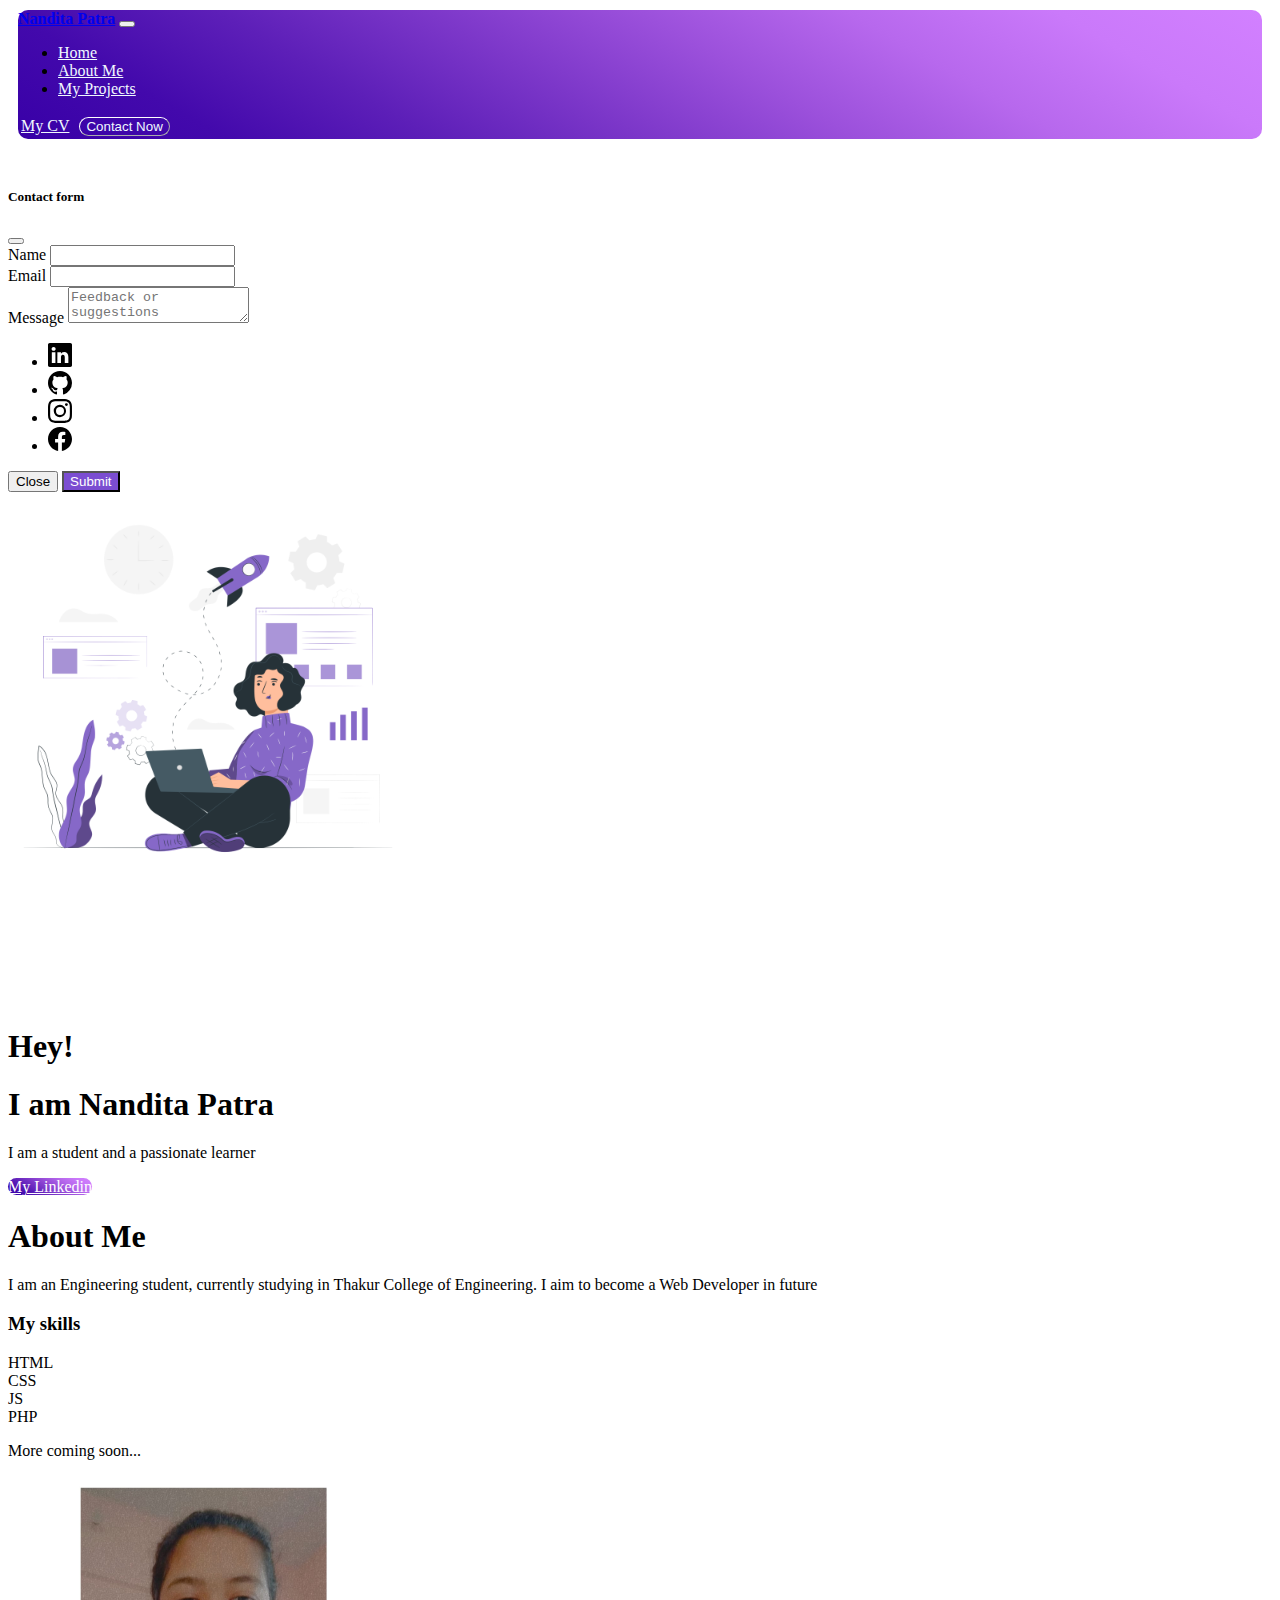
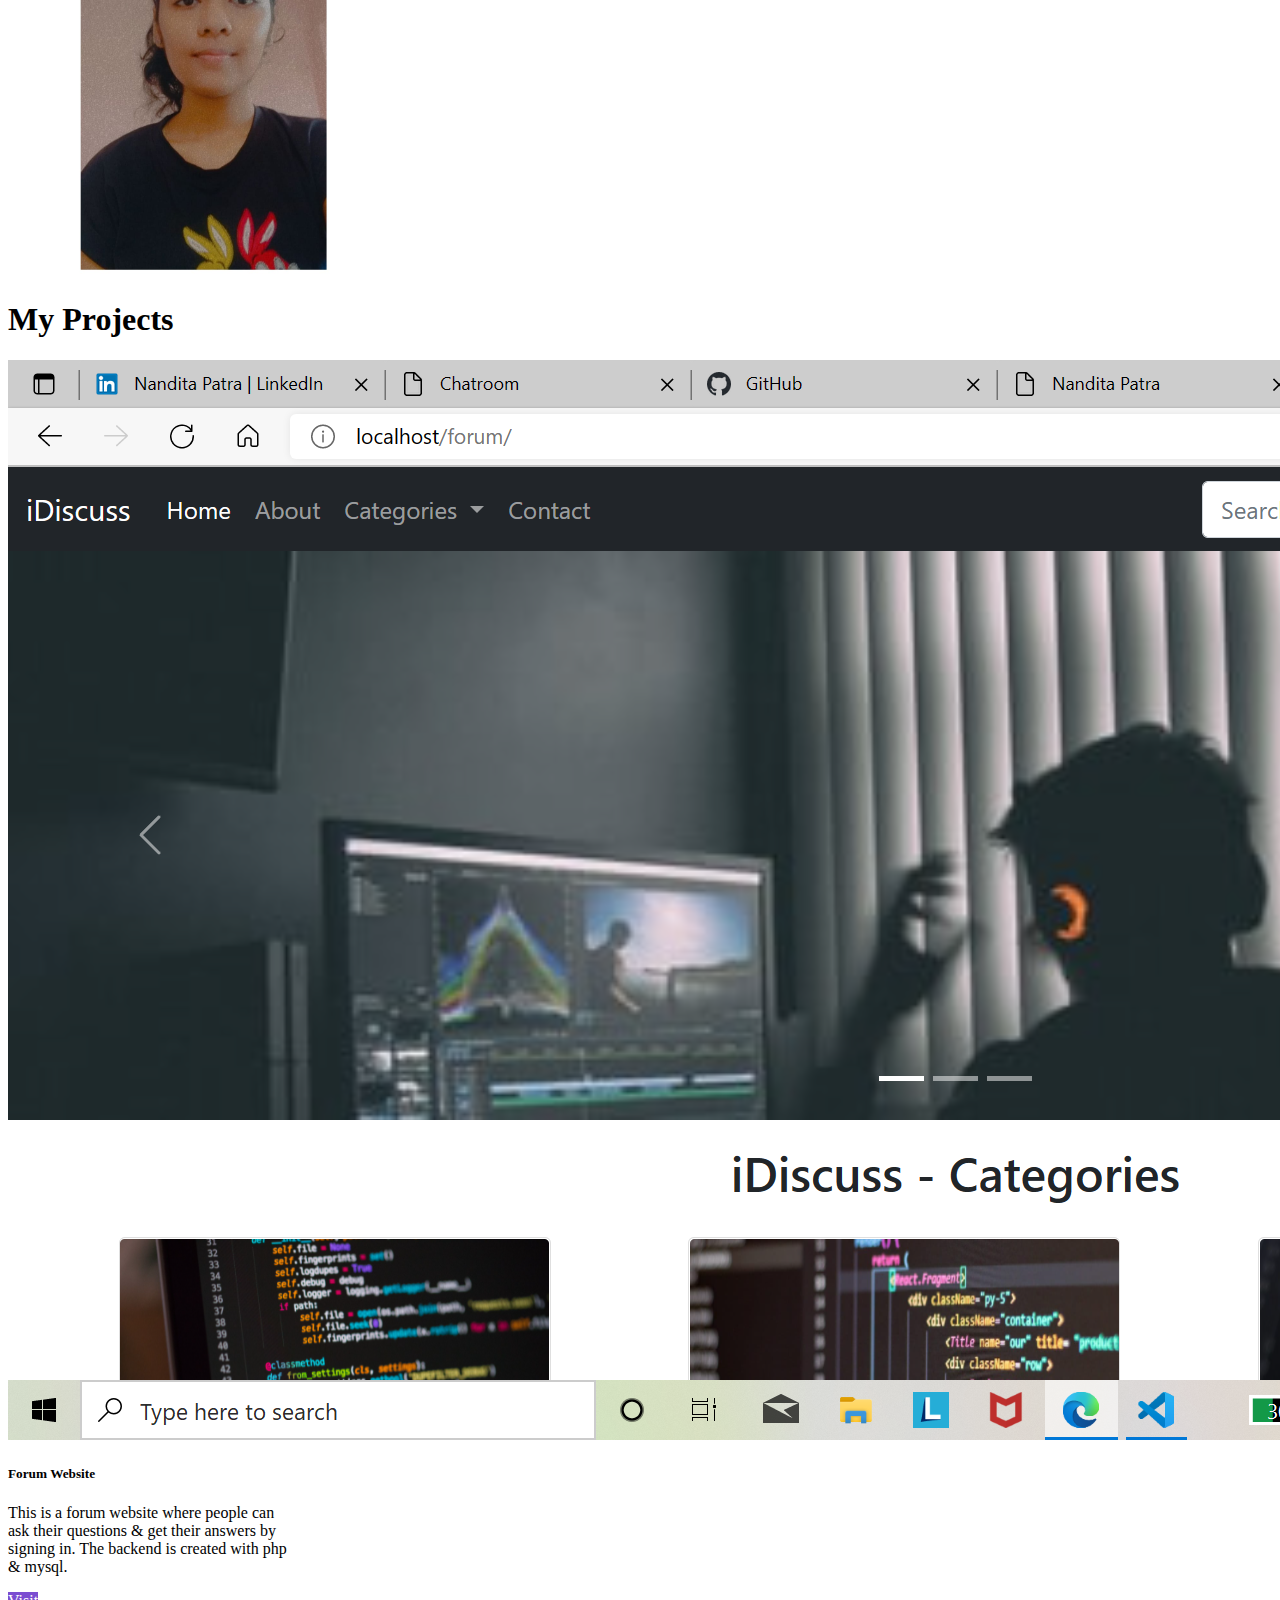
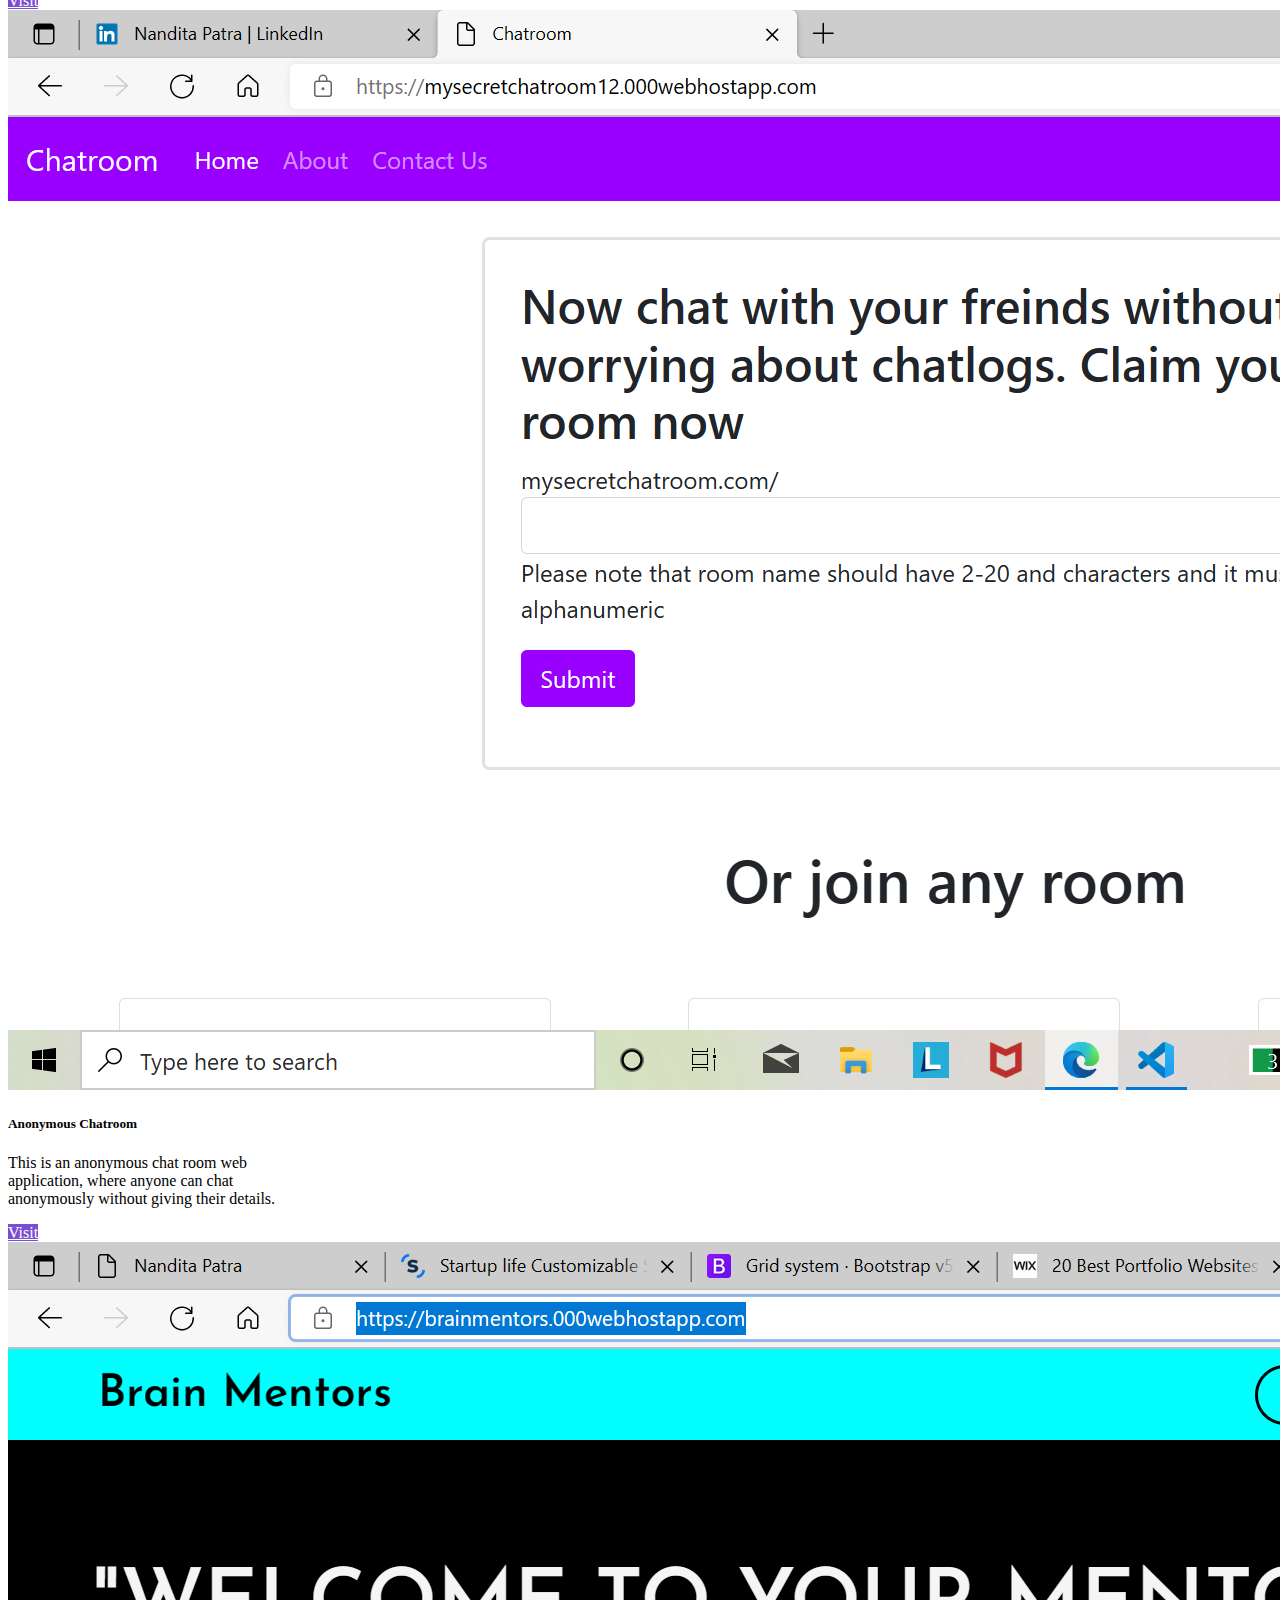
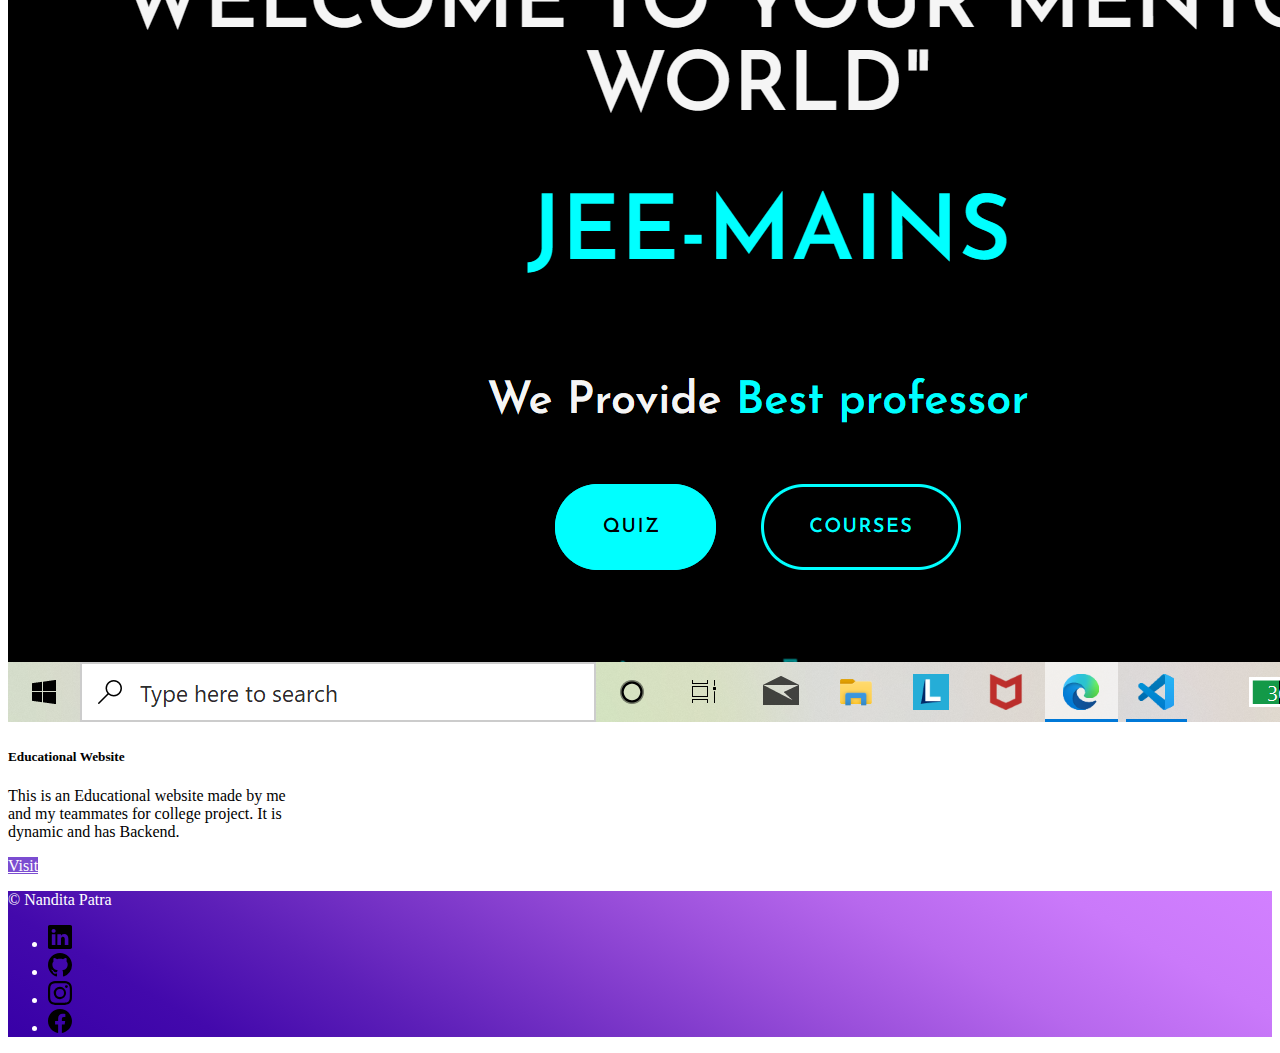
==== index.html @ 7f78d611 "Update index.html" ====
<!doctype html>
<html lang="en">

<head>
    <!-- Required meta tags -->
    <meta charset="utf-8">
    <meta name="viewport" content="width=device-width, initial-scale=1">

    <!-- Bootstrap CSS -->
    <link href="https://cdn.jsdelivr.net/npm/bootstrap@5.1.3/dist/css/bootstrap.min.css" rel="stylesheet"
        integrity="sha384-1BmE4kWBq78iYhFldvKuhfTAU6auU8tT94WrHftjDbrCEXSU1oBoqyl2QvZ6jIW3" crossorigin="anonymous">
    <link rel="stylesheet" href="style.css">
    <svg xmlns="http://www.w3.org/2000/svg" style="display: none;">
        <symbol id="bootstrap" viewBox="0 0 118 94">
          <title>Bootstrap</title>
          <path fill-rule="evenodd" clip-rule="evenodd" d="M24.509 0c-6.733 0-11.715 5.893-11.492 12.284.214 6.14-.064 14.092-2.066 20.577C8.943 39.365 5.547 43.485 0 44.014v5.972c5.547.529 8.943 4.649 10.951 11.153 2.002 6.485 2.28 14.437 2.066 20.577C12.794 88.106 17.776 94 24.51 94H93.5c6.733 0 11.714-5.893 11.491-12.284-.214-6.14.064-14.092 2.066-20.577 2.009-6.504 5.396-10.624 10.943-11.153v-5.972c-5.547-.529-8.934-4.649-10.943-11.153-2.002-6.484-2.28-14.437-2.066-20.577C105.214 5.894 100.233 0 93.5 0H24.508zM80 57.863C80 66.663 73.436 72 62.543 72H44a2 2 0 01-2-2V24a2 2 0 012-2h18.437c9.083 0 15.044 4.92 15.044 12.474 0 5.302-4.01 10.049-9.119 10.88v.277C75.317 46.394 80 51.21 80 57.863zM60.521 28.34H49.948v14.934h8.905c6.884 0 10.68-2.772 10.68-7.727 0-4.643-3.264-7.207-9.012-7.207zM49.948 49.2v16.458H60.91c7.167 0 10.964-2.876 10.964-8.281 0-5.406-3.903-8.178-11.425-8.178H49.948z"></path>
        </symbol>
        <symbol id="facebook" viewBox="0 0 16 16">
          <path d="M16 8.049c0-4.446-3.582-8.05-8-8.05C3.58 0-.002 3.603-.002 8.05c0 4.017 2.926 7.347 6.75 7.951v-5.625h-2.03V8.05H6.75V6.275c0-2.017 1.195-3.131 3.022-3.131.876 0 1.791.157 1.791.157v1.98h-1.009c-.993 0-1.303.621-1.303 1.258v1.51h2.218l-.354 2.326H9.25V16c3.824-.604 6.75-3.934 6.75-7.951z"/>
        </symbol>
        <symbol id="instagram" viewBox="0 0 16 16">
            <path d="M8 0C5.829 0 5.556.01 4.703.048 3.85.088 3.269.222 2.76.42a3.917 3.917 0 0 0-1.417.923A3.927 3.927 0 0 0 .42 2.76C.222 3.268.087 3.85.048 4.7.01 5.555 0 5.827 0 8.001c0 2.172.01 2.444.048 3.297.04.852.174 1.433.372 1.942.205.526.478.972.923 1.417.444.445.89.719 1.416.923.51.198 1.09.333 1.942.372C5.555 15.99 5.827 16 8 16s2.444-.01 3.298-.048c.851-.04 1.434-.174 1.943-.372a3.916 3.916 0 0 0 1.416-.923c.445-.445.718-.891.923-1.417.197-.509.332-1.09.372-1.942C15.99 10.445 16 10.173 16 8s-.01-2.445-.048-3.299c-.04-.851-.175-1.433-.372-1.941a3.926 3.926 0 0 0-.923-1.417A3.911 3.911 0 0 0 13.24.42c-.51-.198-1.092-.333-1.943-.372C10.443.01 10.172 0 7.998 0h.003zm-.717 1.442h.718c2.136 0 2.389.007 3.232.046.78.035 1.204.166 1.486.275.373.145.64.319.92.599.28.28.453.546.598.92.11.281.24.705.275 1.485.039.843.047 1.096.047 3.231s-.008 2.389-.047 3.232c-.035.78-.166 1.203-.275 1.485a2.47 2.47 0 0 1-.599.919c-.28.28-.546.453-.92.598-.28.11-.704.24-1.485.276-.843.038-1.096.047-3.232.047s-2.39-.009-3.233-.047c-.78-.036-1.203-.166-1.485-.276a2.478 2.478 0 0 1-.92-.598 2.48 2.48 0 0 1-.6-.92c-.109-.281-.24-.705-.275-1.485-.038-.843-.046-1.096-.046-3.233 0-2.136.008-2.388.046-3.231.036-.78.166-1.204.276-1.486.145-.373.319-.64.599-.92.28-.28.546-.453.92-.598.282-.11.705-.24 1.485-.276.738-.034 1.024-.044 2.515-.045v.002zm4.988 1.328a.96.96 0 1 0 0 1.92.96.96 0 0 0 0-1.92zm-4.27 1.122a4.109 4.109 0 1 0 0 8.217 4.109 4.109 0 0 0 0-8.217zm0 1.441a2.667 2.667 0 1 1 0 5.334 2.667 2.667 0 0 1 0-5.334z"/>
        </symbol>
        <symbol id="linkedin" viewBox="0 0 16 16">
                <path d="M0 1.146C0 .513.526 0 1.175 0h13.65C15.474 0 16 .513 16 1.146v13.708c0 .633-.526 1.146-1.175 1.146H1.175C.526 16 0 15.487 0 14.854V1.146zm4.943 12.248V6.169H2.542v7.225h2.401zm-1.2-8.212c.837 0 1.358-.554 1.358-1.248-.015-.709-.52-1.248-1.342-1.248-.822 0-1.359.54-1.359 1.248 0 .694.521 1.248 1.327 1.248h.016zm4.908 8.212V9.359c0-.216.016-.432.08-.586.173-.431.568-.878 1.232-.878.869 0 1.216.662 1.216 1.634v3.865h2.401V9.25c0-2.22-1.184-3.252-2.764-3.252-1.274 0-1.845.7-2.165 1.193v.025h-.016a5.54 5.54 0 0 1 .016-.025V6.169h-2.4c.03.678 0 7.225 0 7.225h2.4z"/>
            </symbol>
            <symbol id="github" viewBox="0 0 16 16">
                   <path d="M8 0C3.58 0 0 3.58 0 8c0 3.54 2.29 6.53 5.47 7.59.4.07.55-.17.55-.38 0-.19-.01-.82-.01-1.49-2.01.37-2.53-.49-2.69-.94-.09-.23-.48-.94-.82-1.13-.28-.15-.68-.52-.01-.53.63-.01 1.08.58 1.23.82.72 1.21 1.87.87 2.33.66.07-.52.28-.87.51-1.07-1.78-.2-3.64-.89-3.64-3.95 0-.87.31-1.59.82-2.15-.08-.2-.36-1.02.08-2.12 0 0 .67-.21 2.2.82.64-.18 1.32-.27 2-.27.68 0 1.36.09 2 .27 1.53-1.04 2.2-.82 2.2-.82.44 1.1.16 1.92.08 2.12.51.56.82 1.27.82 2.15 0 3.07-1.87 3.75-3.65 3.95.29.25.54.73.54 1.48 0 1.07-.01 1.93-.01 2.2 0 .21.15.46.55.38A8.012 8.012 0 0 0 16 8c0-4.42-3.58-8-8-8z"/>
                </symbol>   
     
            </svg>
      
    <title>Nandita Patra</title>

</head>

<body>
    <!-- <h1>Hello, world!</h1> -->
    <nav class="navbar navbar-expand-lg navbar-dark ">
        <div class="container-fluid">
            <a class="navbar-brand" href="index.html"><strong>Nandita Patra</strong></a>
            <button class="navbar-toggler" type="button" data-bs-toggle="collapse"
                data-bs-target="#navbarSupportedContent" aria-controls="navbarSupportedContent" aria-expanded="false"
                aria-label="Toggle navigation">
                <span class="navbar-toggler-icon"></span>
            </button>
            <div class="collapse navbar-collapse" id="navbarSupportedContent">
                <ul class="navbar-nav me-auto mb-2 mb-lg-0">
                    <li class="nav-item">
                        <a class="nav-link active " aria-current="page" href="index.html">Home</a>
                    </li>
                    <li class="nav-item">
                        <a class="nav-link" href="#about">About Me</a>
                    </li>
                    <li class="nav-item">
                        <a class="nav-link" href="#projects">My Projects</a>
                    </li>
                </ul>
                <div class="d-flex">
                    <a class="btn btn1" href="https://www.linkedin.com/in/nandita-patra-ba6281208/" target="blank">My CV</a>
                    <button class="btn btn1" data-bs-toggle="modal" data-bs-target="#loginModal">Contact Now</button>
                </div>
            </div>
        </div>
    </nav>


    <!--Login Modal -->
    <div class="modal fade" id="loginModal" tabindex="-1" aria-labelledby="loginModalLabel" aria-hidden="true">
        <div class="modal-dialog">
            <div class="modal-content">
                <div class="modal-header">
                    <h5 class="modal-title" id="loginModalLabel">Contact form</h5>
                    <button type="button" class="btn-close" data-bs-dismiss="modal" aria-label="Close"></button>
                </div>
                <div class="modal-body">
                    <form method="post" action="" data-netlify="true">
                        <div class="mb-3">
                            <label for="name" class="form-label">Name</label>
                            <input type="text" class="form-control" id="name" name="name"
                                aria-describedby="emailHelp" required>
                        </div>
                        <div class="mb-3">
                            <label for="email" class="form-label">Email</label>
                            <input type="text" class="form-control" id="email" name="email" required>
                        </div>
                        <div class="">
                            <label for="">Message</label>
                            <textarea class="form-control" placeholder="Feedback or suggestions" name="message" id="floatingTextarea"></textarea>
                            
                          </div>
                </div>
                
                <div class="modal-footer">
                    <ul class="nav  justify-content-end list-unstyled d-flex pe-4">
                        <li class="ms-3"><a class="text-muted" href="https://www.linkedin.com/in/nandita-patra-ba6281208/" target="blank"><svg class="bi" width="24" height="24"><use xlink:href="#linkedin"/></svg></a></li>
                        <li class="ms-3"><a class="text-muted" href="https://github.com/nandita-exe" target="blank"><svg class="bi" width="24" height="24"><use xlink:href="#github"/></svg></a></li>
                        <li class="ms-3"><a class="text-muted" href="https://www.instagram.com/whonandita/" target="blank"><svg class="bi" width="24" height="24"><use xlink:href="#instagram"/></svg></a></li>
                        <li class="ms-3"><a class="text-muted" href="https://www.facebook.com/nandita.xx" target="blank"><svg class="bi" width="24" height="24"><use xlink:href="#facebook"/></svg></a></li>
                      </ul>
                    <button type="button" class="btn btn-secondary" data-bs-dismiss="modal">Close</button>
                    <button type="submit" class="btn btn2">Submit</button>
                </div>
                </form>
            </div>

        </div>
    </div>

    <div class="container ">
        <div class="row">
            <div class="col">
                <img src="Startup life-pana.png" width="400px" class="me-4" alt="...">
            </div>
            <div class="col ms-4 px-4 mb-5 me-5 space">
                <H1>Hey!</H1>
                <h1 class="fs-1 fw-bold">I am Nandita Patra</h1>
                <p> I am a student and a passionate learner </p>
                <a href="https://www.linkedin.com/in/nandita-patra-ba6281208/" class="btn btn3">My Linkedin</a>
            </div>
            
        </div>
    </div>

    <div class="container " id="about">
        <H1 class="text-center p-4 fs-1 fw-bold">About Me</H1>
        <div class="row g-5">
            
            <div class="col m-4 p-5">
                
                <p class=" fs-4"> I am an Engineering student, currently studying in Thakur College of Engineering. I aim to become a Web Developer in future</p>
                <h3>My skills</h3>
                HTML
                  <div class="progress">
                    <div class="progress-bar" role="progressbar" style="width: 75%" aria-valuenow="50" aria-valuemin="0" aria-valuemax="100"></div>
                  </div>
                  CSS
                  <div class="progress">
                    <div class="progress-bar" role="progressbar" style="width: 45%" aria-valuenow="25" aria-valuemin="0" aria-valuemax="100"></div>
                  </div>
                  JS
                  <div class="progress">
                    <div class="progress-bar" role="progressbar" style="width: 30%" aria-valuenow="75" aria-valuemin="0" aria-valuemax="100"></div>
                  </div>
                  PHP
                  <div class="progress">
                    <div class="progress-bar" role="progressbar" style="width: 65%" aria-valuenow="100" aria-valuemin="0" aria-valuemax="100"></div>
                  </div>
                  <p class="">More coming soon...</p>
            </div>
            <div class="col">
                <img src="nanditapic.jpeg" width="400px" class="me-4 img-responsive" alt="...">
            </div>
        </div>
    </div>



    <div class="container p-4" id="projects">
        <h1 class="text-center p-4">My Projects</h1>

        <div class="row ">
            
            <div class="col-md-4 my-2">
                <div class="card" style="width: 18rem;">
                    <img src="img/forum.png" class="card-img-top m"  alt="...">
                    <div class="card-body">
                        <h5 class="card-title">Forum Website</h5>
                        <p class="card-text">This is a forum website where people can ask their questions & get their answers by signing in. The backend is created with php & mysql.</p>
                        <a href="https://idiscuss12.000webhostapp.com/index.php" class="btn btn2">Visit</a>
                    </div>
                </div>
            </div>

            <div class="col-md-4 my-2">
                <div class="card" style="width: 18rem;">
                    <img src="img/chat.png" class="card-img-top"  alt="...">
                    <div class="card-body">
                        <h5 class="card-title">Anonymous Chatroom</h5>
                        <p class="card-text">This is an anonymous chat room web application, where anyone can chat anonymously without giving their details.</p>
                        <a href="https://mysecretchatroom12.000webhostapp.com/index.php" target="blank" class="btn btn2">Visit</a>
                    </div>
                </div>
            </div>
            <div class="col-md-4 my-2 ">
                <div class="card" style="width: 18rem;">
                    <img src="img/brainmentors.png" class="card-img-top"  alt="...">
                    <div class="card-body">
                        <h5 class="card-title">Educational Website</h5>
                        <p class="card-text">This is an Educational website made by me and my teammates for college project. It is dynamic and has Backend. </p>
                        <a href="https://brainmentors.000webhostapp.com/" target="blank"  class="btn btn2">Visit</a>
                    </div>
                </div>
            </div>
        </div>
    </div>


 


<div class="">
    <footer class="d-flex flex-wrap justify-content-between align-items-center py-3  border-top">
      <div class="col-md-4 d-flex align-items-center">

        <p class="ms-4 ">&copy; Nandita Patra</p>
      </div>
  
      <ul class="nav col-md-4 justify-content-end list-unstyled d-flex pe-4">
        <li class="ms-3"><a class="text-muted" href="https://www.linkedin.com/in/nandita-patra-ba6281208/" target="blank"><svg class="bi" width="24" height="24"><use xlink:href="#linkedin"/></svg></a></li>
        <li class="ms-3"><a class="text-muted" href="https://github.com/nandita-exe" target="blank"><svg class="bi" width="24" height="24"><use xlink:href="#github"/></svg></a></li>
        <li class="ms-3"><a class="text-muted" href="https://www.instagram.com/whonandita/" target="blank"><svg class="bi" width="24" height="24"><use xlink:href="#instagram"/></svg></a></li>
        <li class="ms-3"><a class="text-muted" href="https://www.facebook.com/nandita.xx" target="blank"><svg class="bi" width="24" height="24"><use xlink:href="#facebook"/></svg></a></li>
      </ul>
    </footer>
  </div>
  


    <!-- Optional JavaScript; choose one of the two! -->

    <!-- Option 1: Bootstrap Bundle with Popper -->
    <script src="https://cdn.jsdelivr.net/npm/bootstrap@5.1.3/dist/js/bootstrap.bundle.min.js"
        integrity="sha384-ka7Sk0Gln4gmtz2MlQnikT1wXgYsOg+OMhuP+IlRH9sENBO0LRn5q+8nbTov4+1p"
        crossorigin="anonymous"></script>
    <script src="index.js"></script>

    <!-- Option 2: Separate Popper and Bootstrap JS -->
    <!--
    <script src="https://cdn.jsdelivr.net/npm/@popperjs/core@2.10.2/dist/umd/popper.min.js" integrity="sha384-7+zCNj/IqJ95wo16oMtfsKbZ9ccEh31eOz1HGyDuCQ6wgnyJNSYdrPa03rtR1zdB" crossorigin="anonymous"></script>
    <script src="https://cdn.jsdelivr.net/npm/bootstrap@5.1.3/dist/js/bootstrap.min.js" integrity="sha384-QJHtvGhmr9XOIpI6YVutG+2QOK9T+ZnN4kzFN1RtK3zEFEIsxhlmWl5/YESvpZ13" crossorigin="anonymous"></script>
    -->
</body>

</html>
---- style.css ----
nav{
    margin: 10px;
    margin-bottom: 50px;
    border-radius: 10px;
    /* border-radius: 50px; */
    /* background: #7b4dd1; */
    background: linear-gradient(30deg, #3800a7, #4309ac, #5d1fb8, #7c37c9, #9b50db, #b768ed, #ca79fa, #d280ff);
    /* box-shadow:  5px 15px 60px #8035bd,
                 -10px -10px 60px #aaa7d9; */


}
.nav-link{
    color: aliceblue;
}
.nav-link:hover{
text-shadow: 2px 2px 4px white;
}

.box1{
    /* margin: 60px; */
    /* margin: 10px; */
    background-color: #aaa7d9;
    padding: 20px;
    border-radius: 5px;
    box-shadow: 5px 10px 60px rgb(132, 131, 133);
}

.btn1{
    color: aliceblue;
    background-color: transparent;
    border-color: rgb(255, 255, 255);
    border-width: 1.5px;
    margin: 3px;
    
    border-radius: 30px;
}
.btn1:hover{
    background-color: aliceblue;
    box-shadow: 5px 10px 20px white;
}


.card{
    justify-content: center;
    border-color: black;
    border-width: 0.5px;
}
.card:hover{
    box-shadow: 5px 10px 60px rgb(132, 131, 133)
}
.btn2{
    background-color: #7b4dd1;
    color: white;
    width: auto;
}
.btn2:hover{
    background-color: transparent;
    border-color: black;
    border-width: 1.5px;
}
.btn3{
    background: linear-gradient(30deg, #3800a7, #4309ac, #5d1fb8, #7c37c9, #9b50db, #b768ed, #ca79fa, #d280ff);
    color: white;
    width: auto;
    border-radius: 30px;
}
.btn3:hover{
    background: white;
    border-color: #7b4dd1;
    border-width: 1.5px;
    color:#7b4dd1;
}
.space{
    padding-top: 110px;
}
.progress-bar{
background: #7b4dd1;;
}
footer{
    background: linear-gradient(30deg, #3800a7, #4309ac, #5d1fb8, #7c37c9, #9b50db, #b768ed, #ca79fa, #d280ff);
    color: white;
}
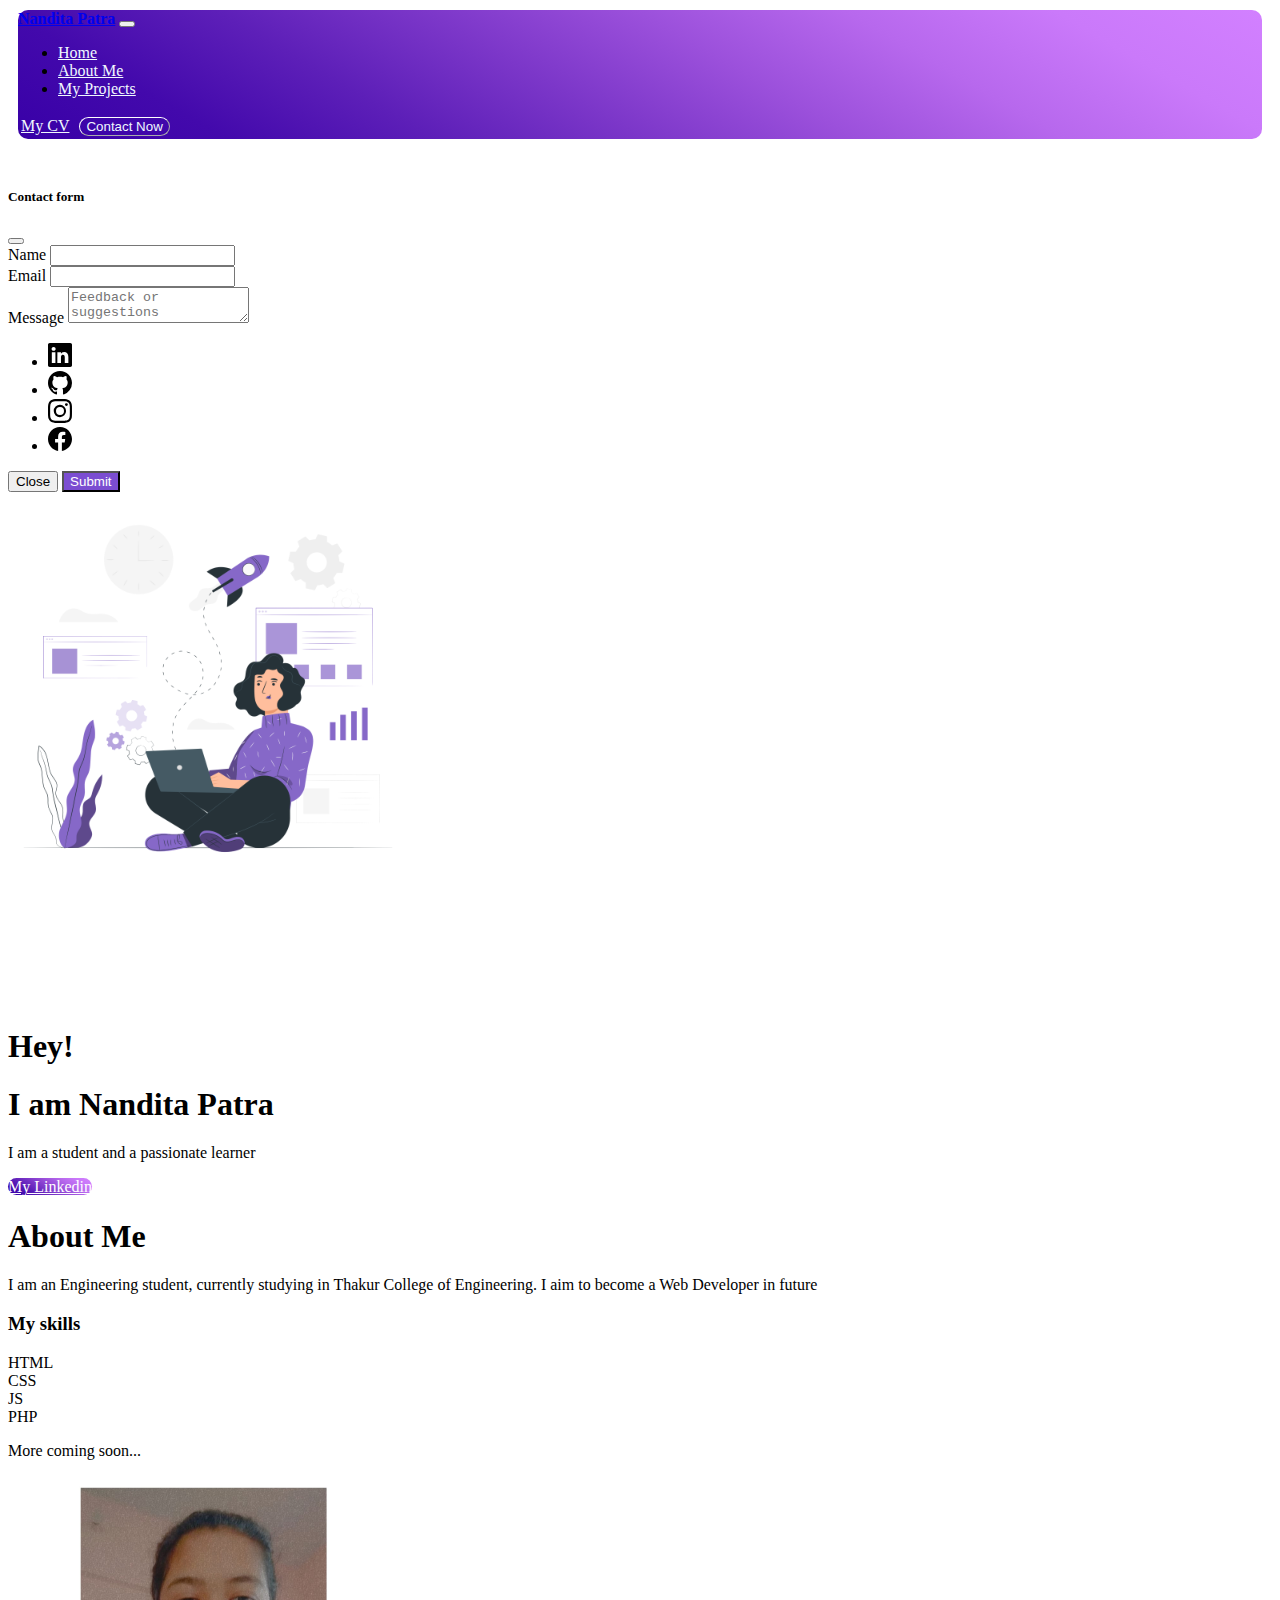
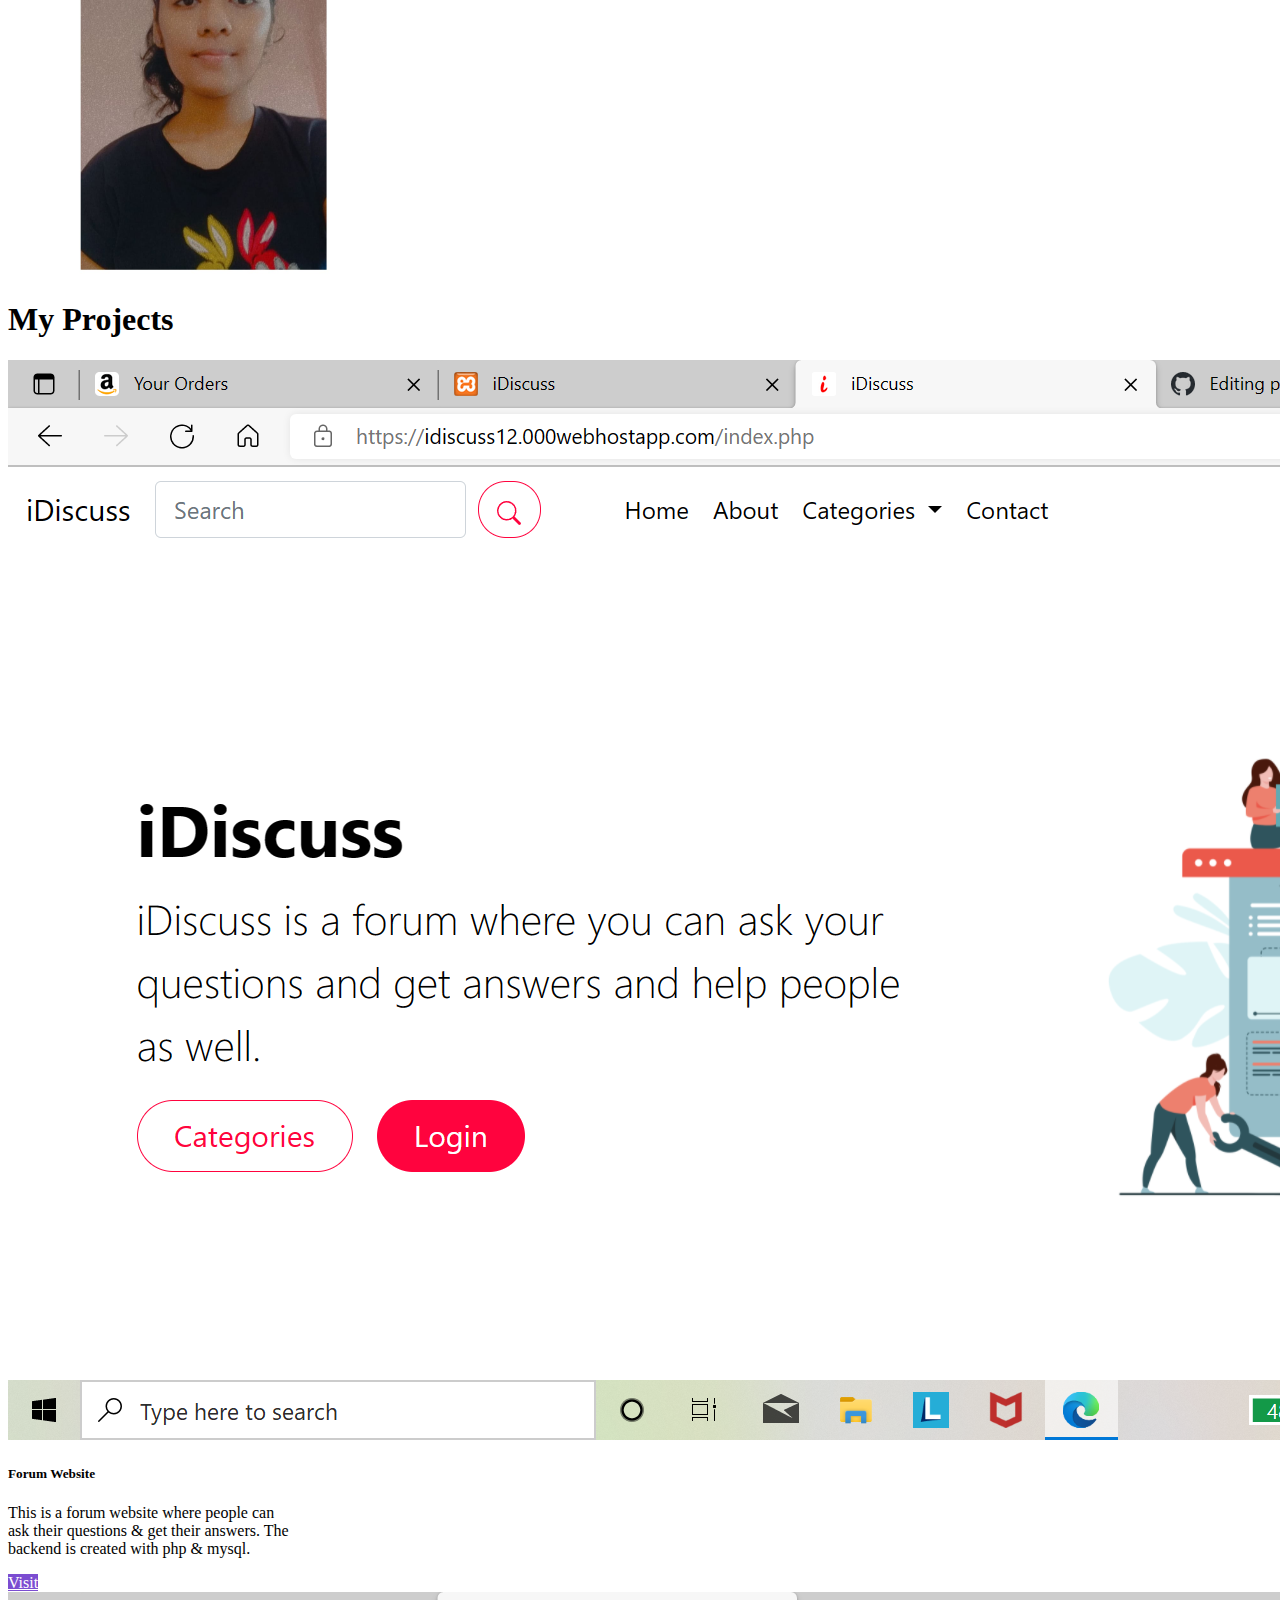
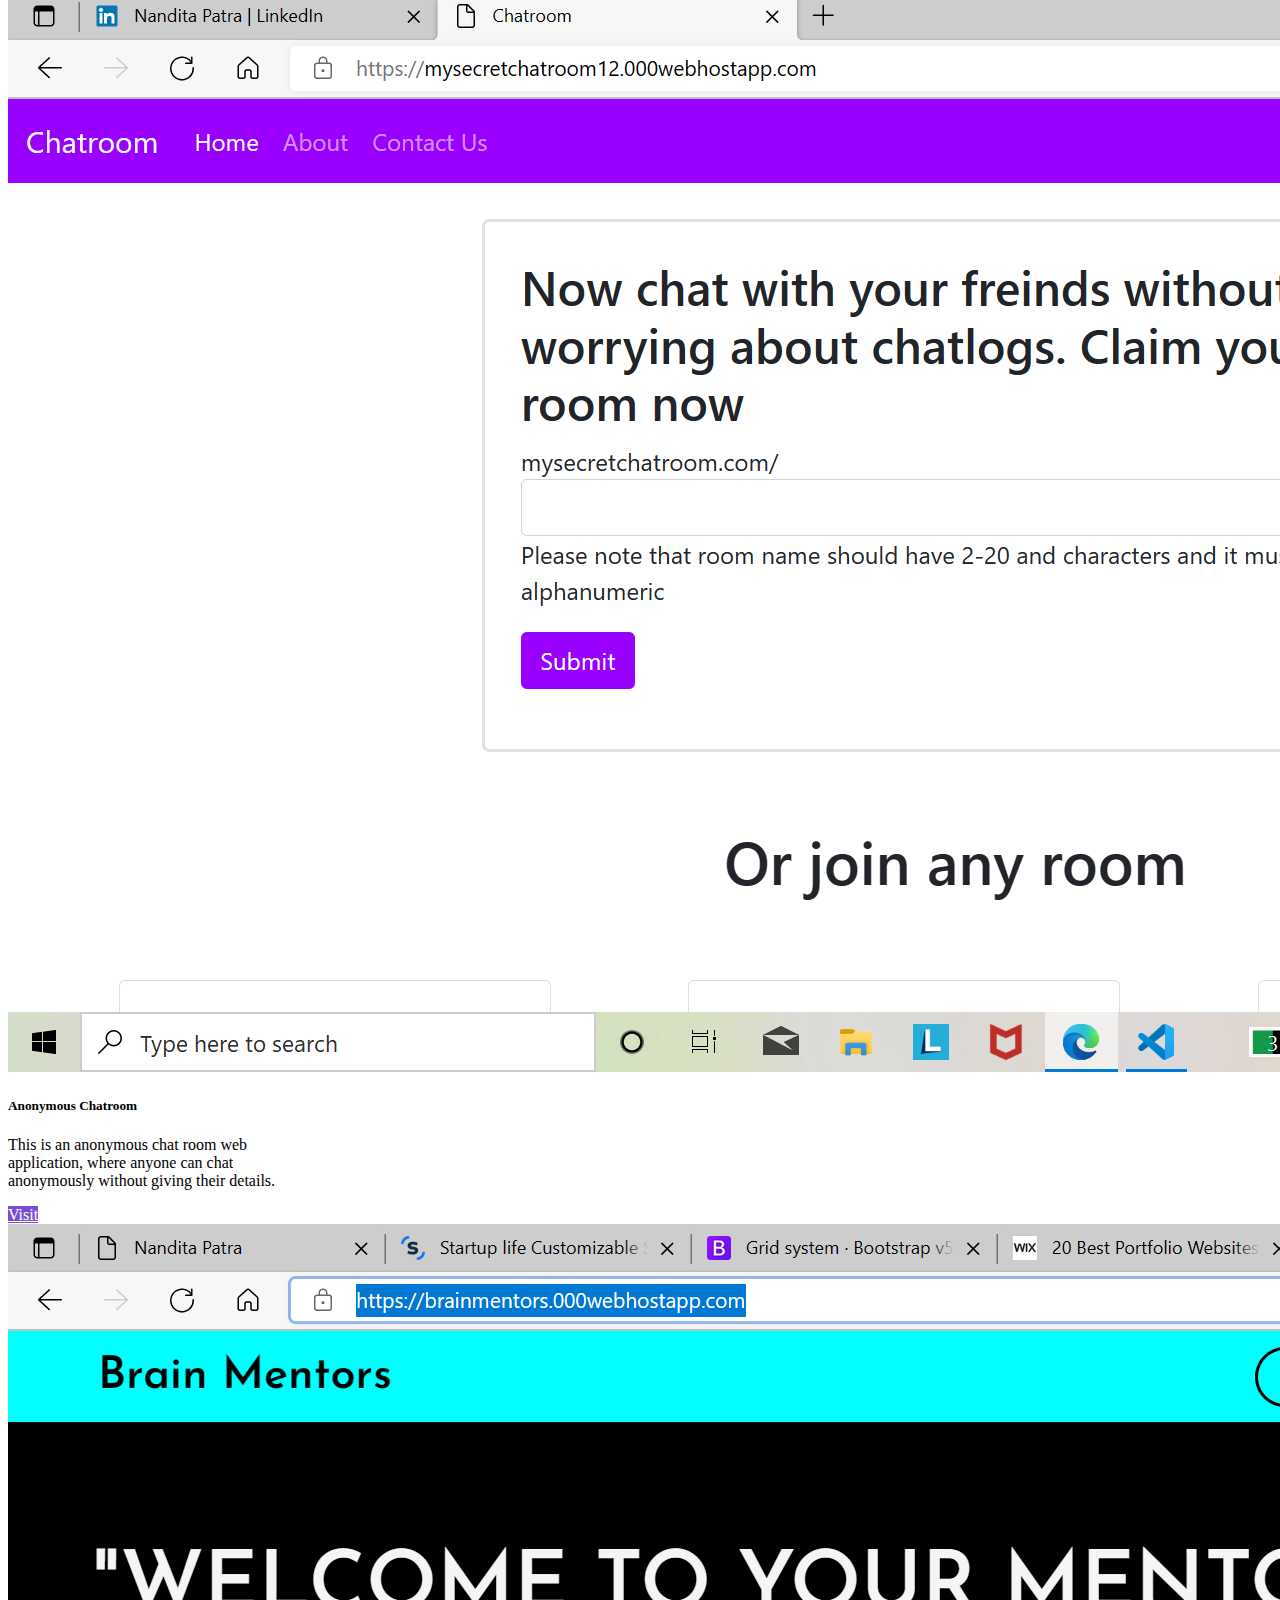
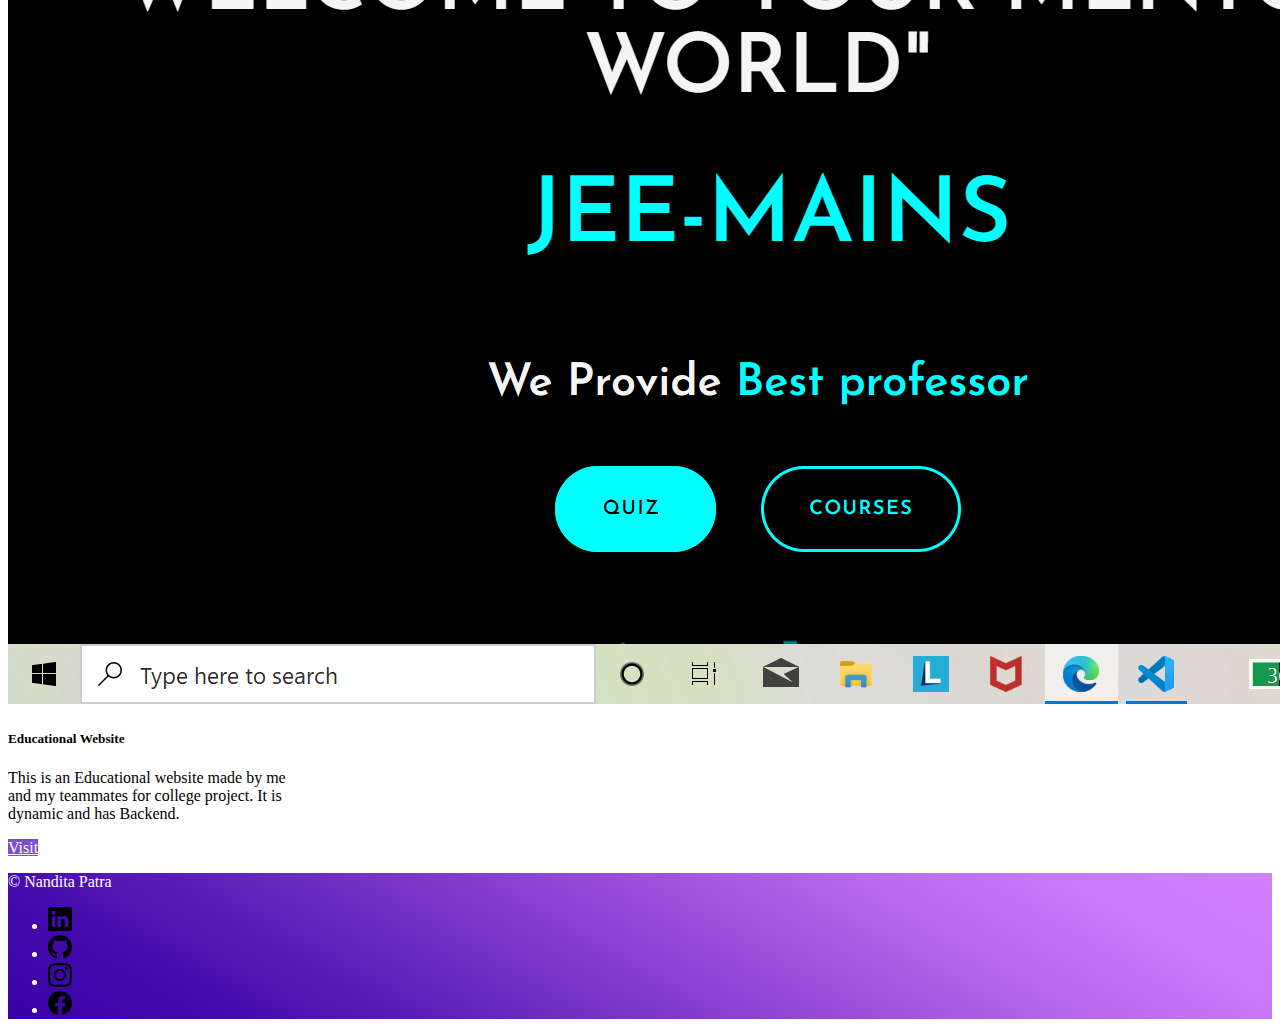
==== commit 6fddbe7b: "Update index.html" ====
--- a/index.html
+++ b/index.html
@@ -166,7 +166,7 @@
                     <img src="img/forum.png" class="card-img-top m"  alt="...">
                     <div class="card-body">
                         <h5 class="card-title">Forum Website</h5>
-                        <p class="card-text">This is a forum website where people can ask their questions & get their answers by signing in. The backend is created with php & mysql.</p>
+                        <p class="card-text">This is a forum website where people can ask their questions & get their answers. The backend is created with php & mysql.</p>
                         <a href="https://idiscuss12.000webhostapp.com/index.php" class="btn btn2">Visit</a>
                     </div>
                 </div>
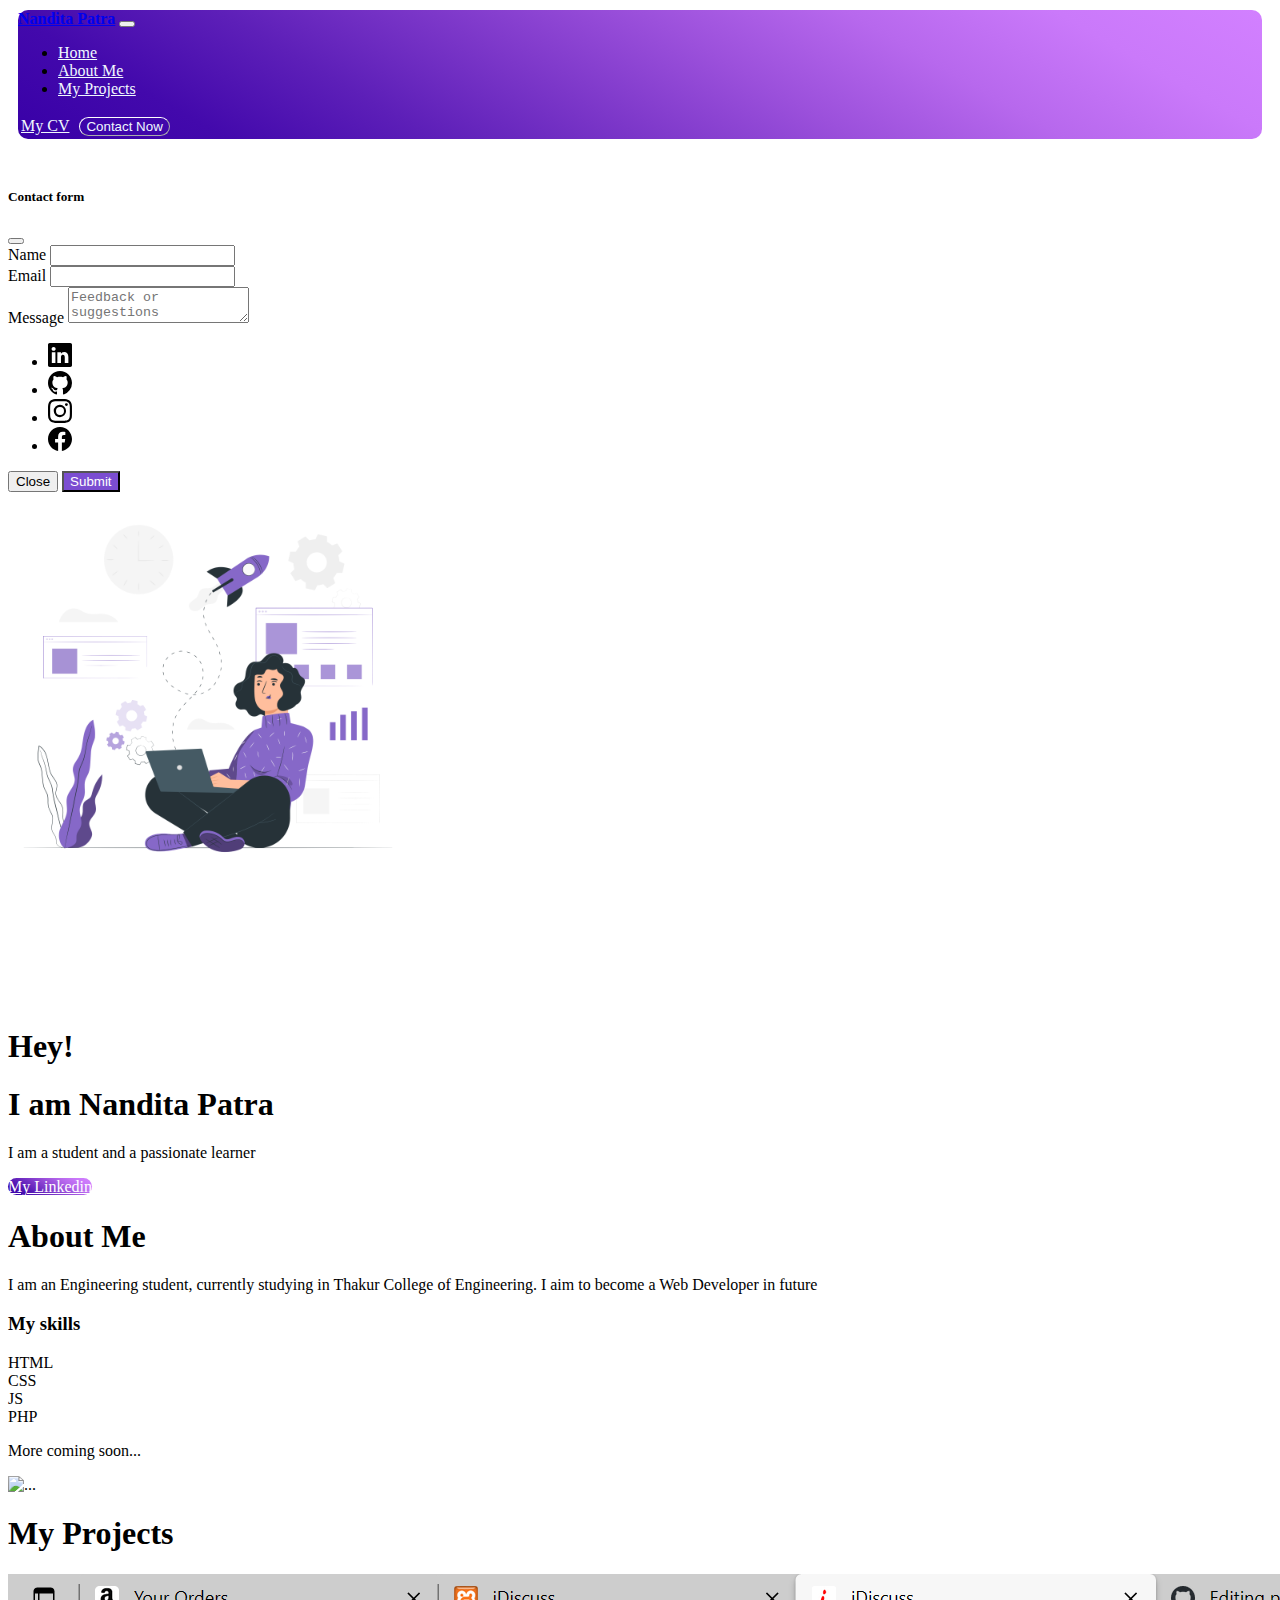
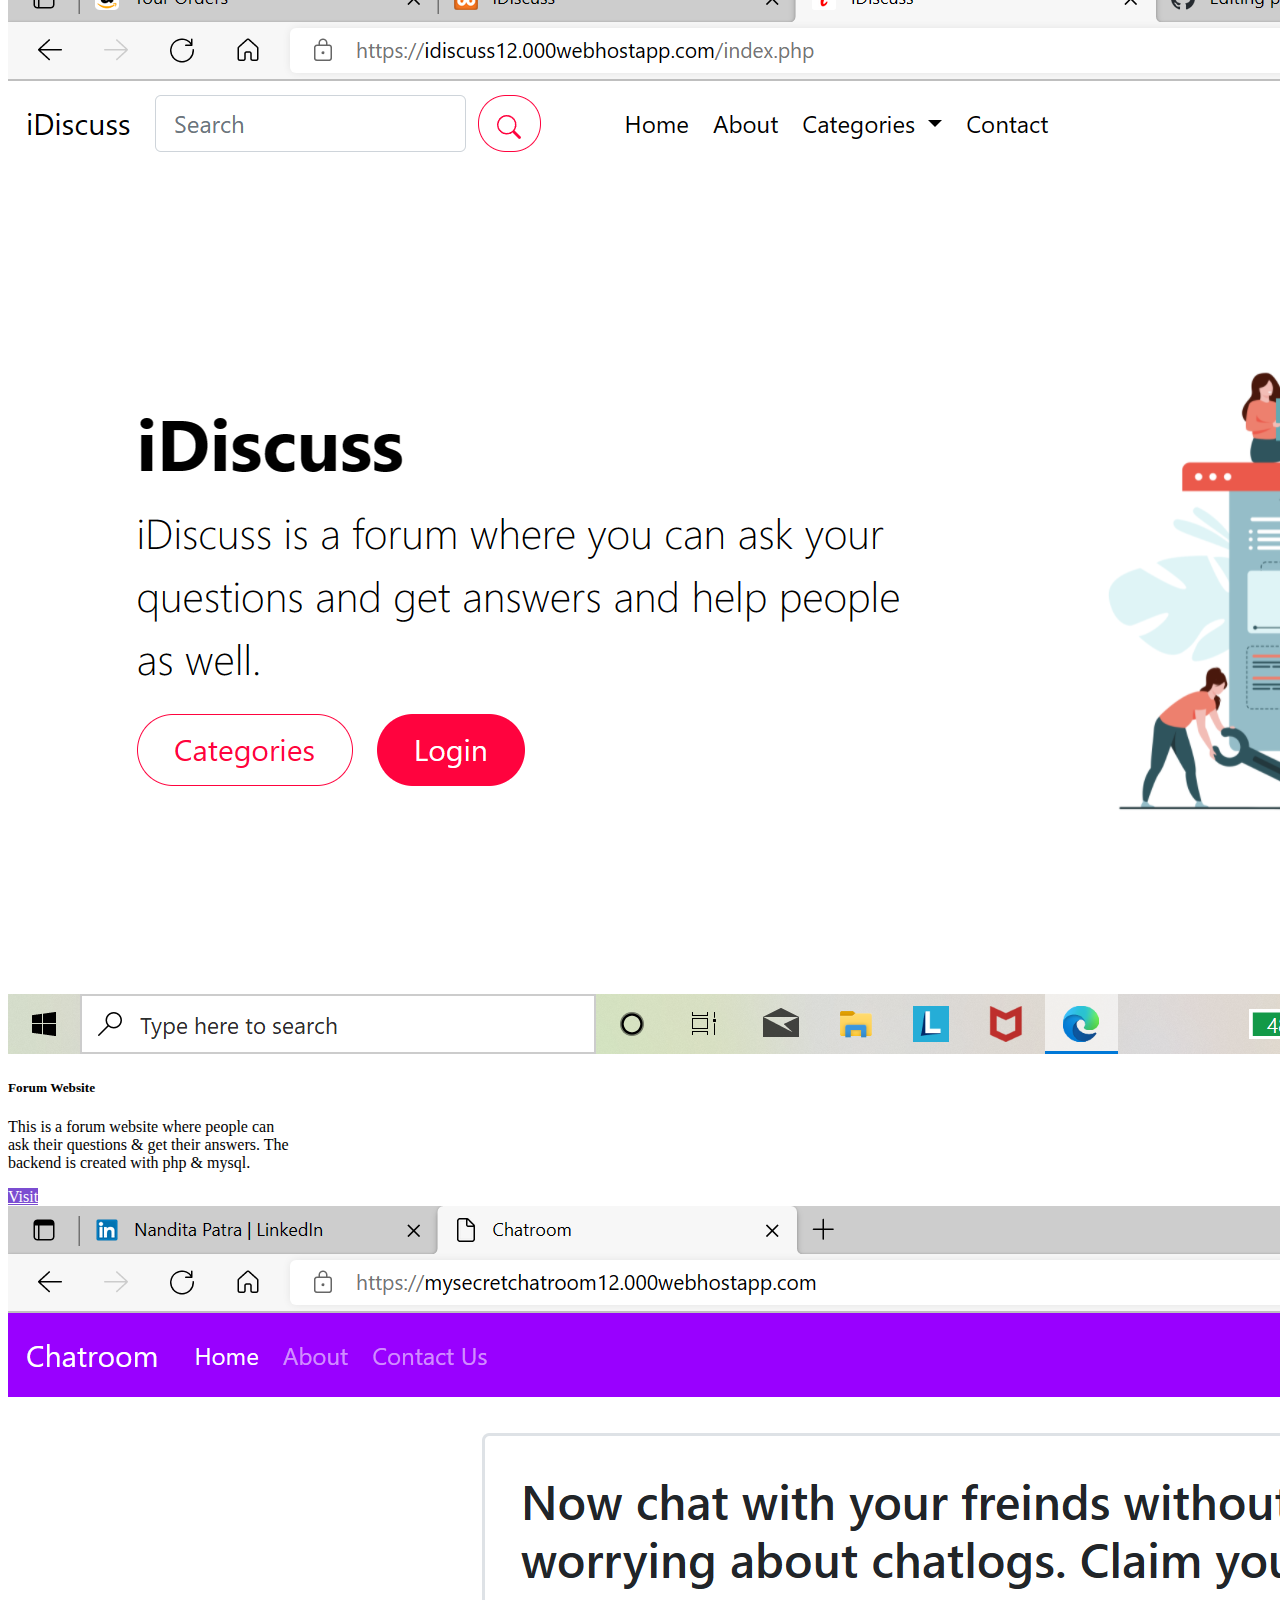
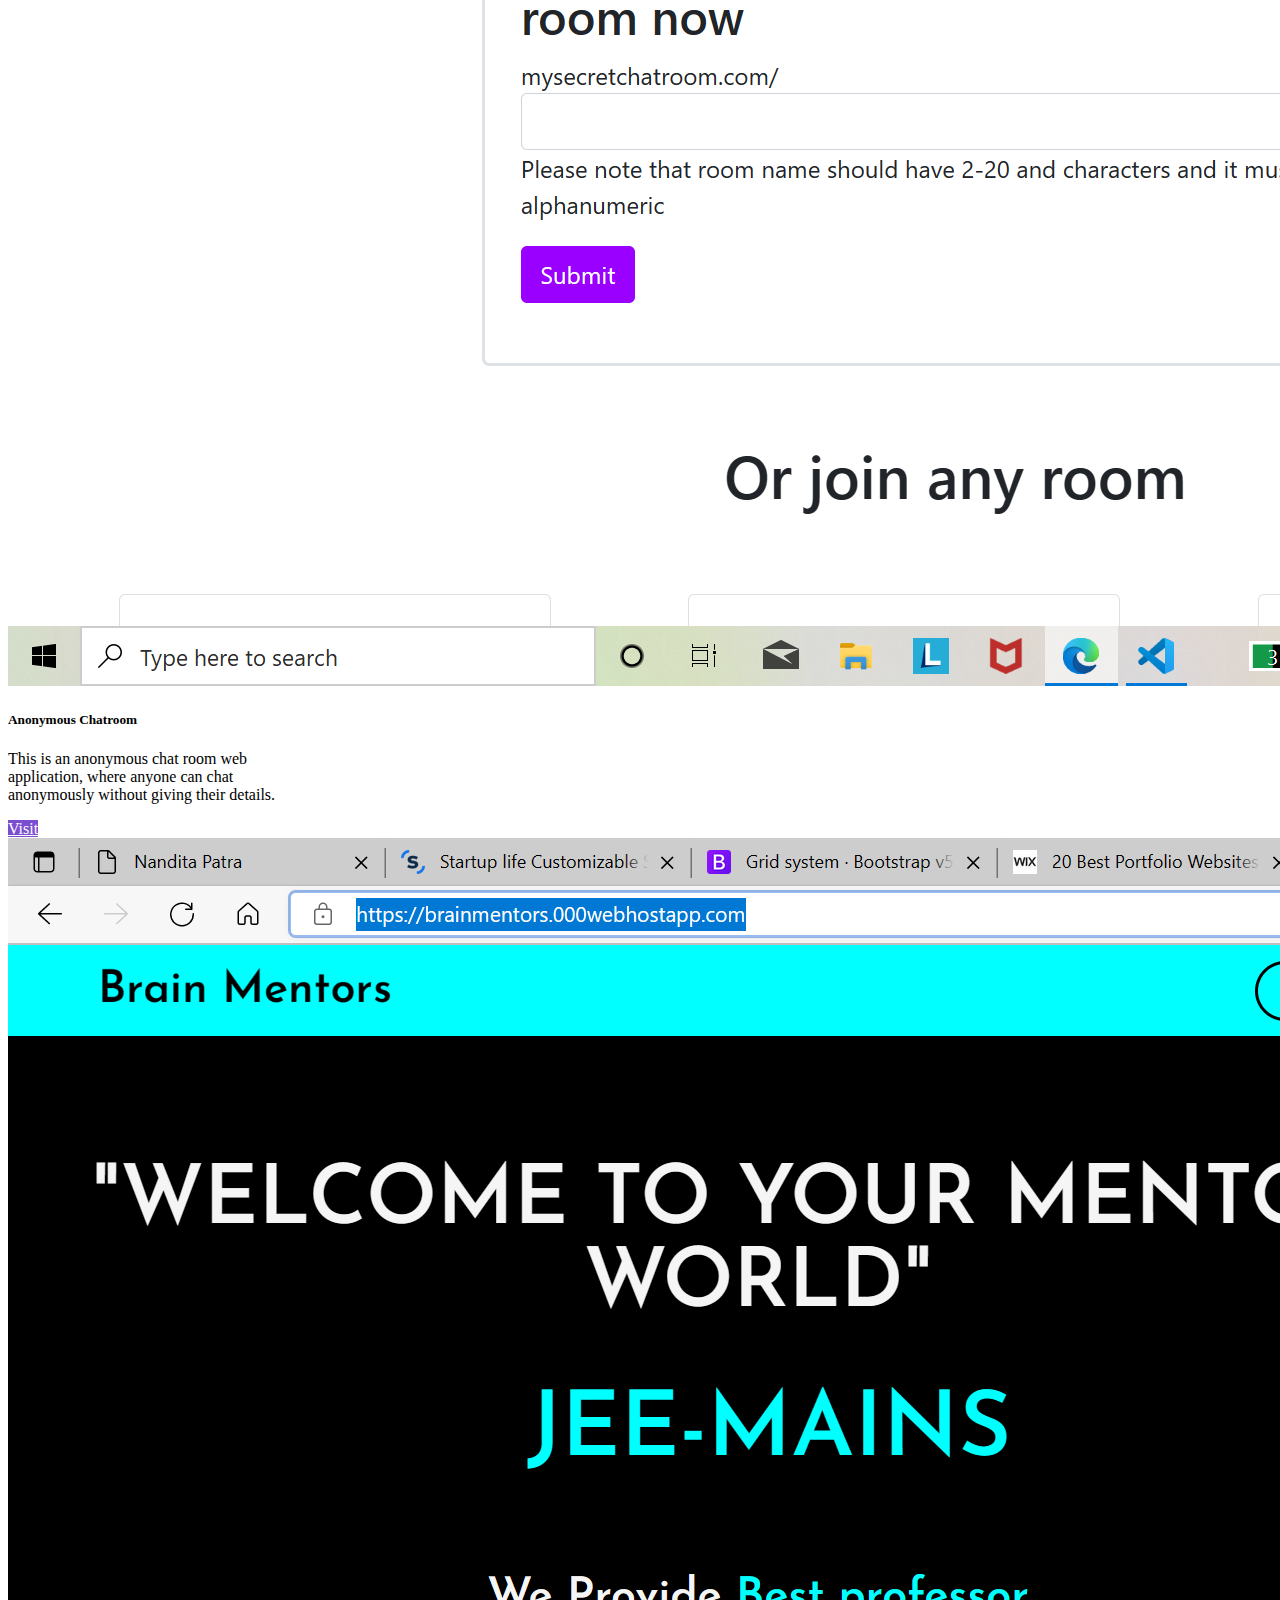
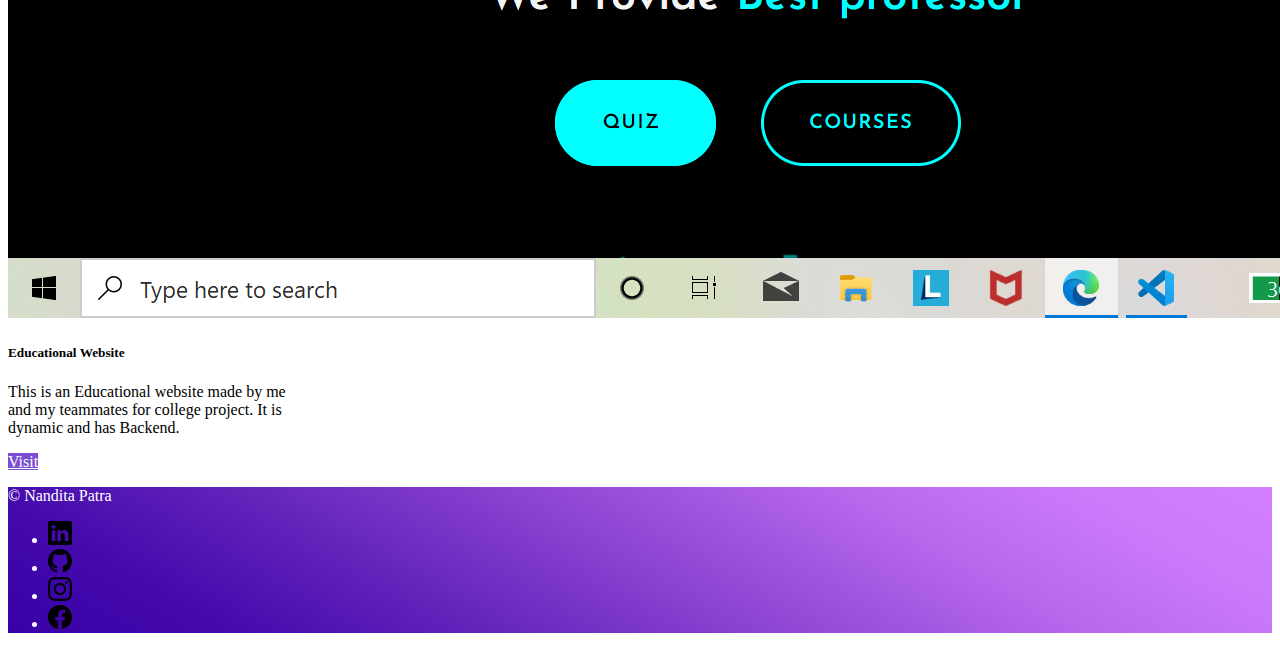
==== commit a4c935de: "Update index.html" ====
--- a/index.html
+++ b/index.html
@@ -149,7 +149,7 @@
                   <p class="">More coming soon...</p>
             </div>
             <div class="col">
-                <img src="nanditapic.jpeg" width="400px" class="me-4 img-responsive" alt="...">
+                <img src="img/port.jpeg" width="400px" class="me-4 img-responsive" alt="...">
             </div>
         </div>
     </div>
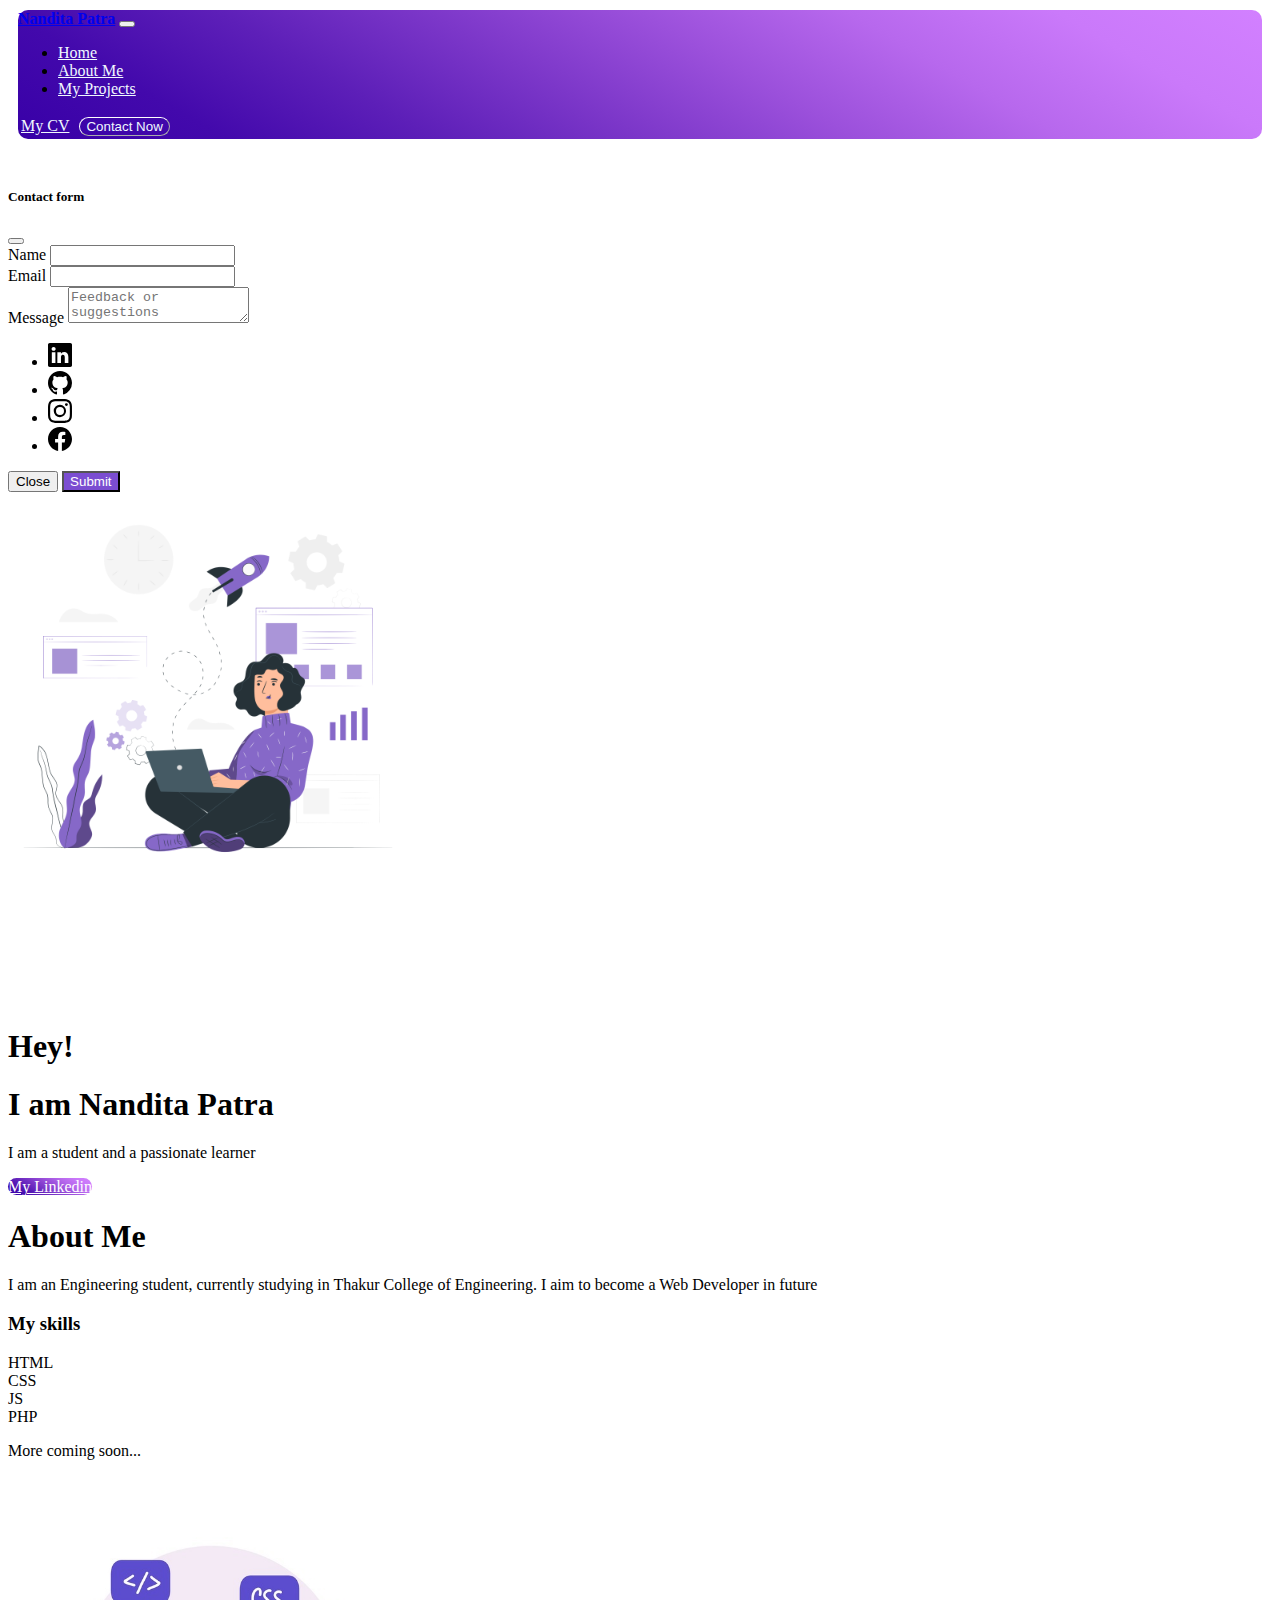
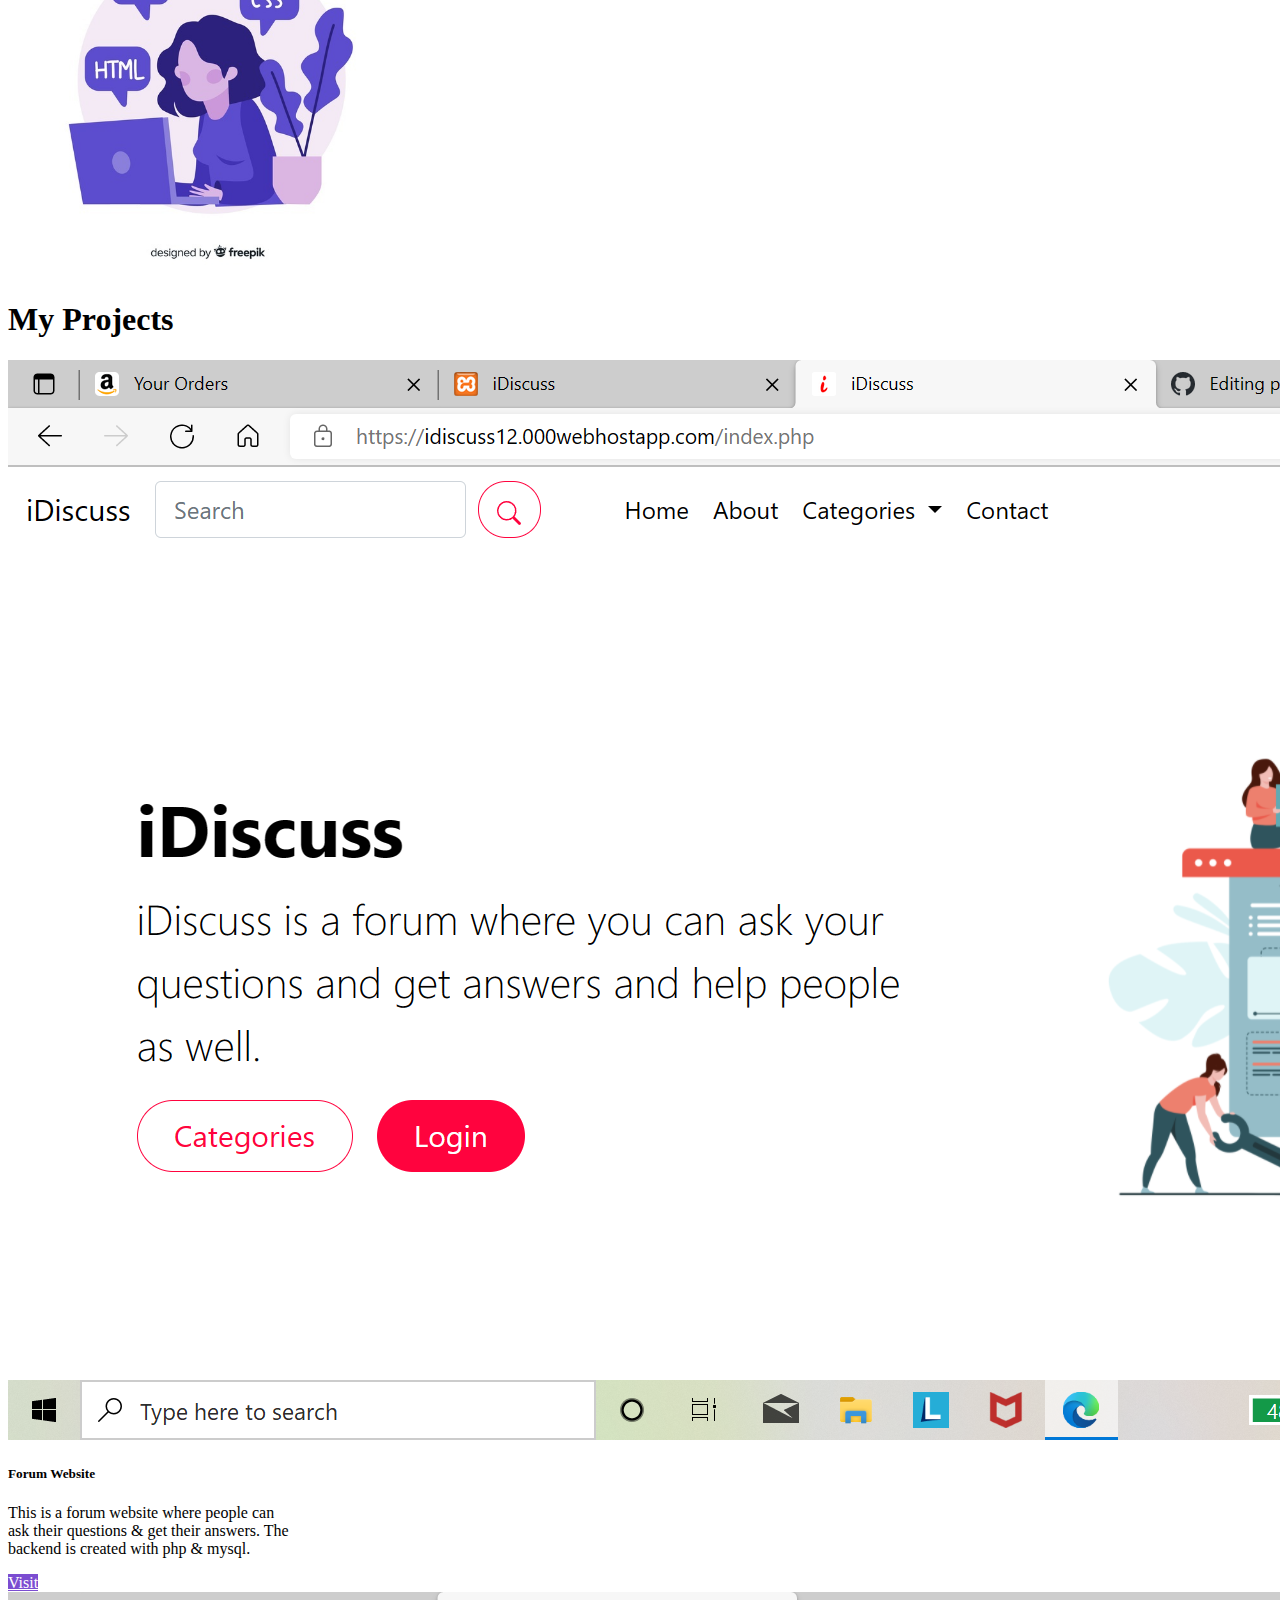
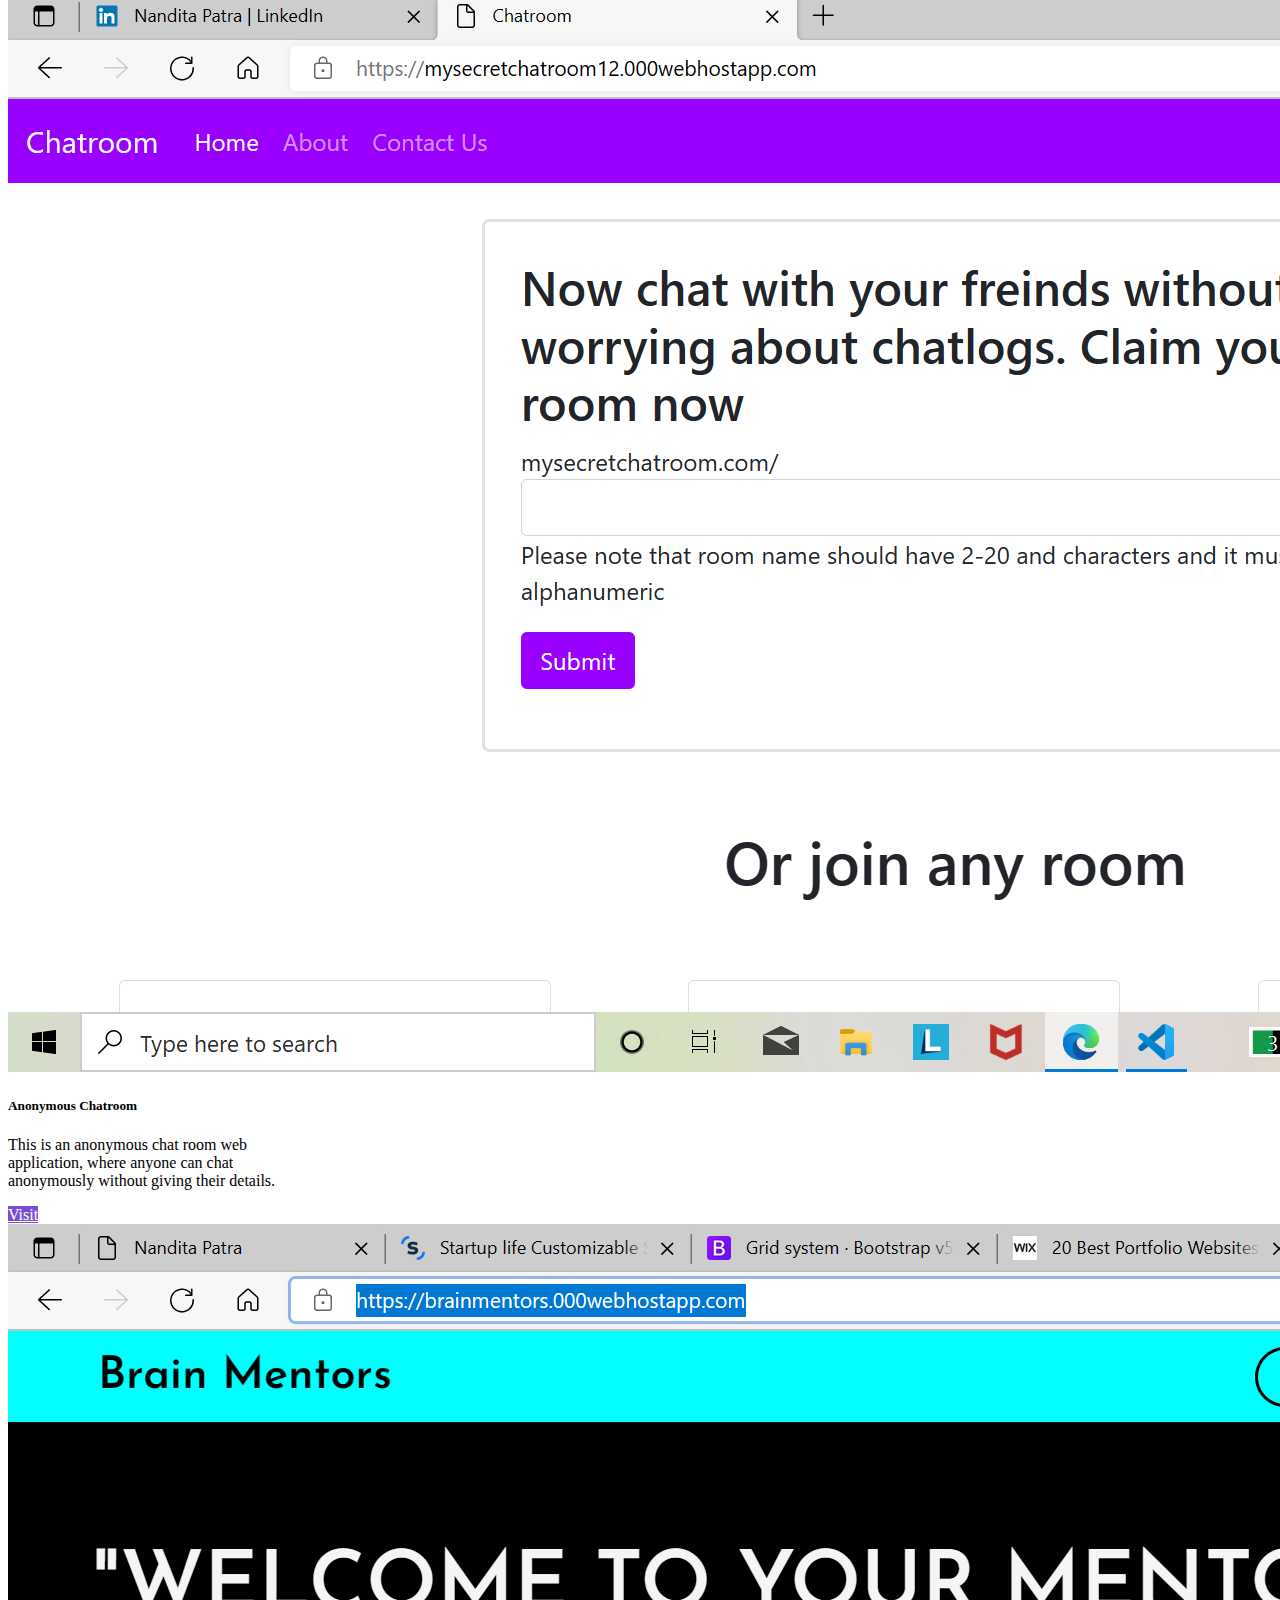
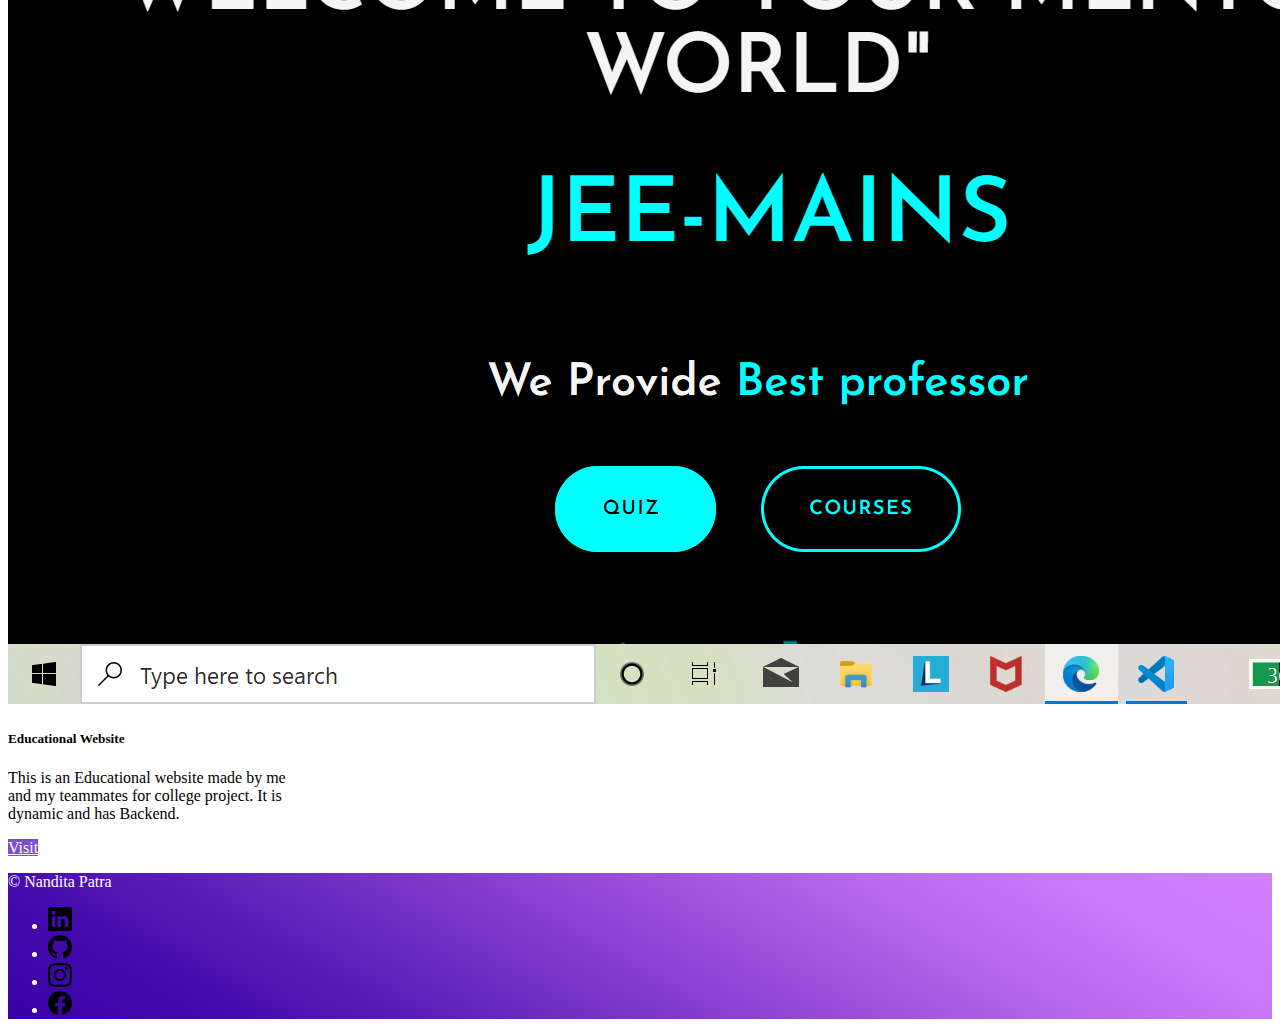
==== commit e05c8881: "Update index.html" ====
--- a/index.html
+++ b/index.html
@@ -149,7 +149,7 @@
                   <p class="">More coming soon...</p>
             </div>
             <div class="col">
-                <img src="img/port.jpeg" width="400px" class="me-4 img-responsive" alt="...">
+                <img src="img/port.jpg" width="400px" class="me-4 img-responsive" alt="...">
             </div>
         </div>
     </div>
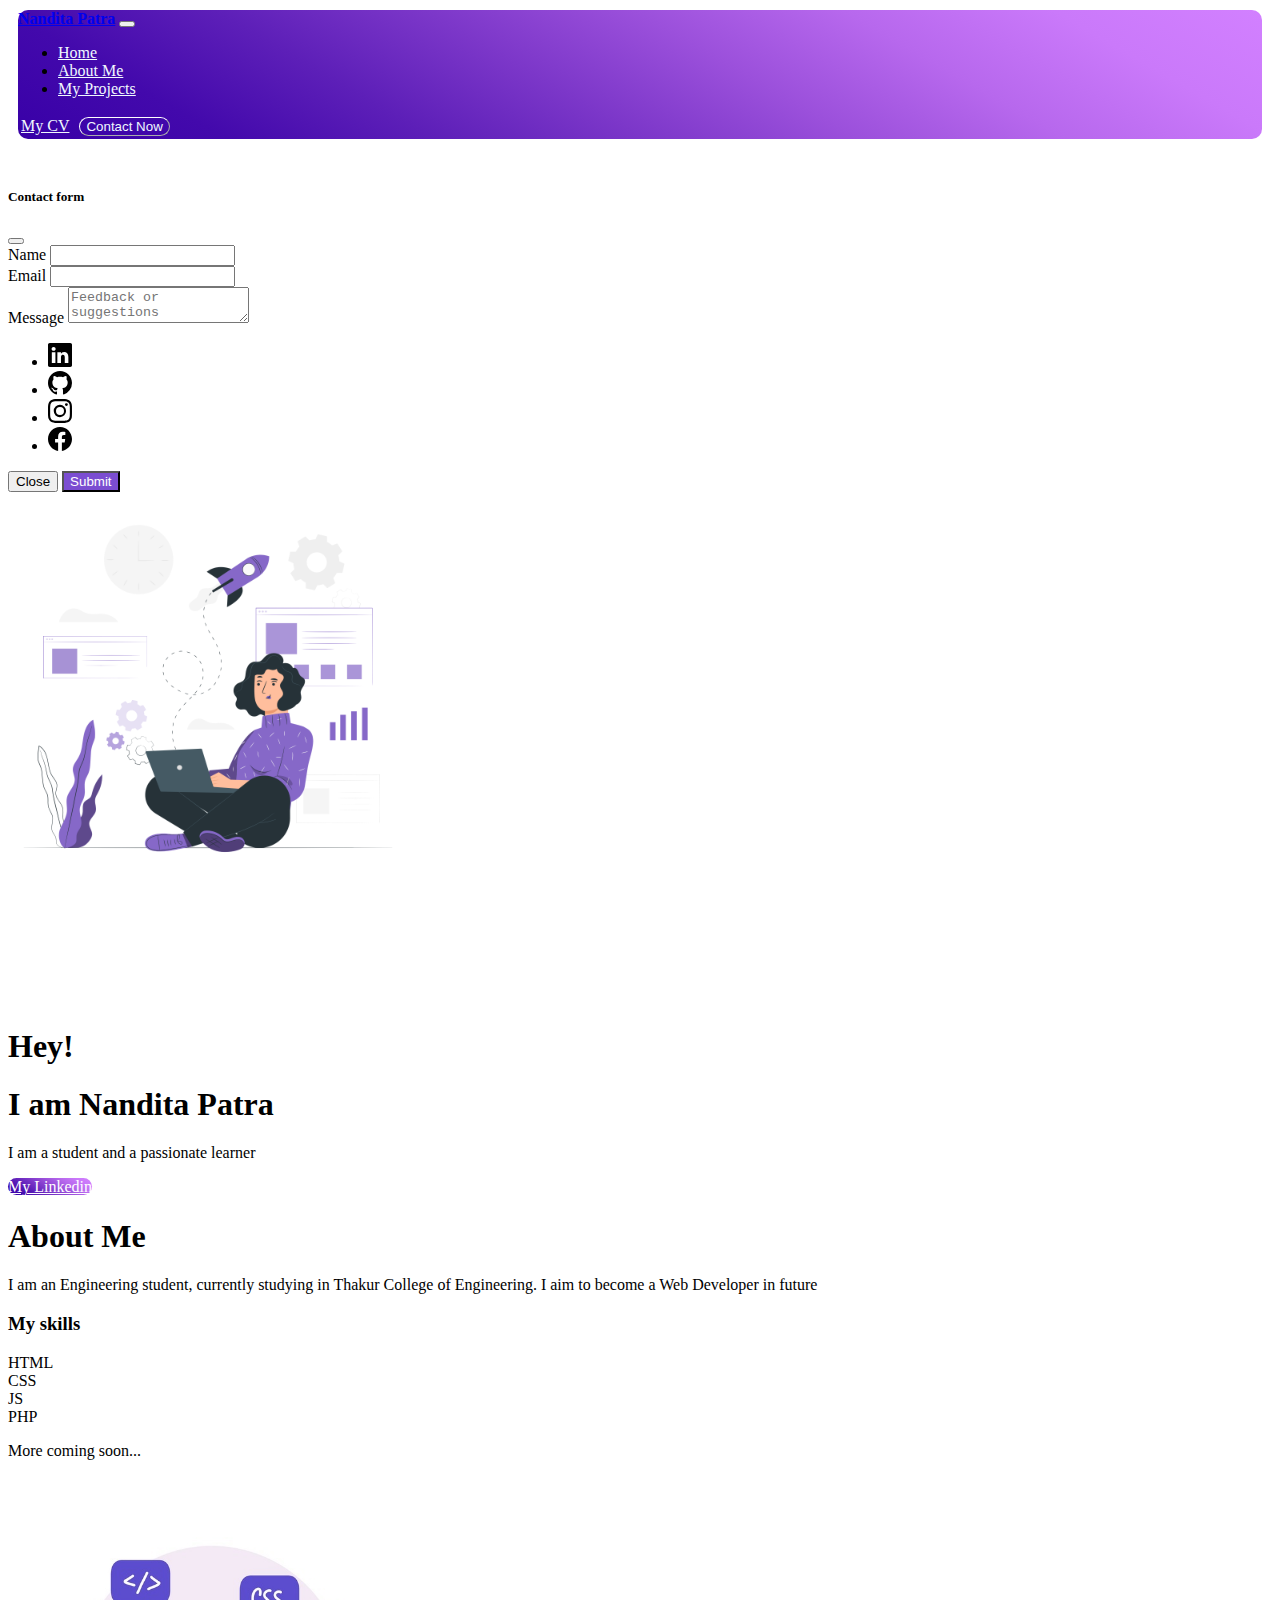
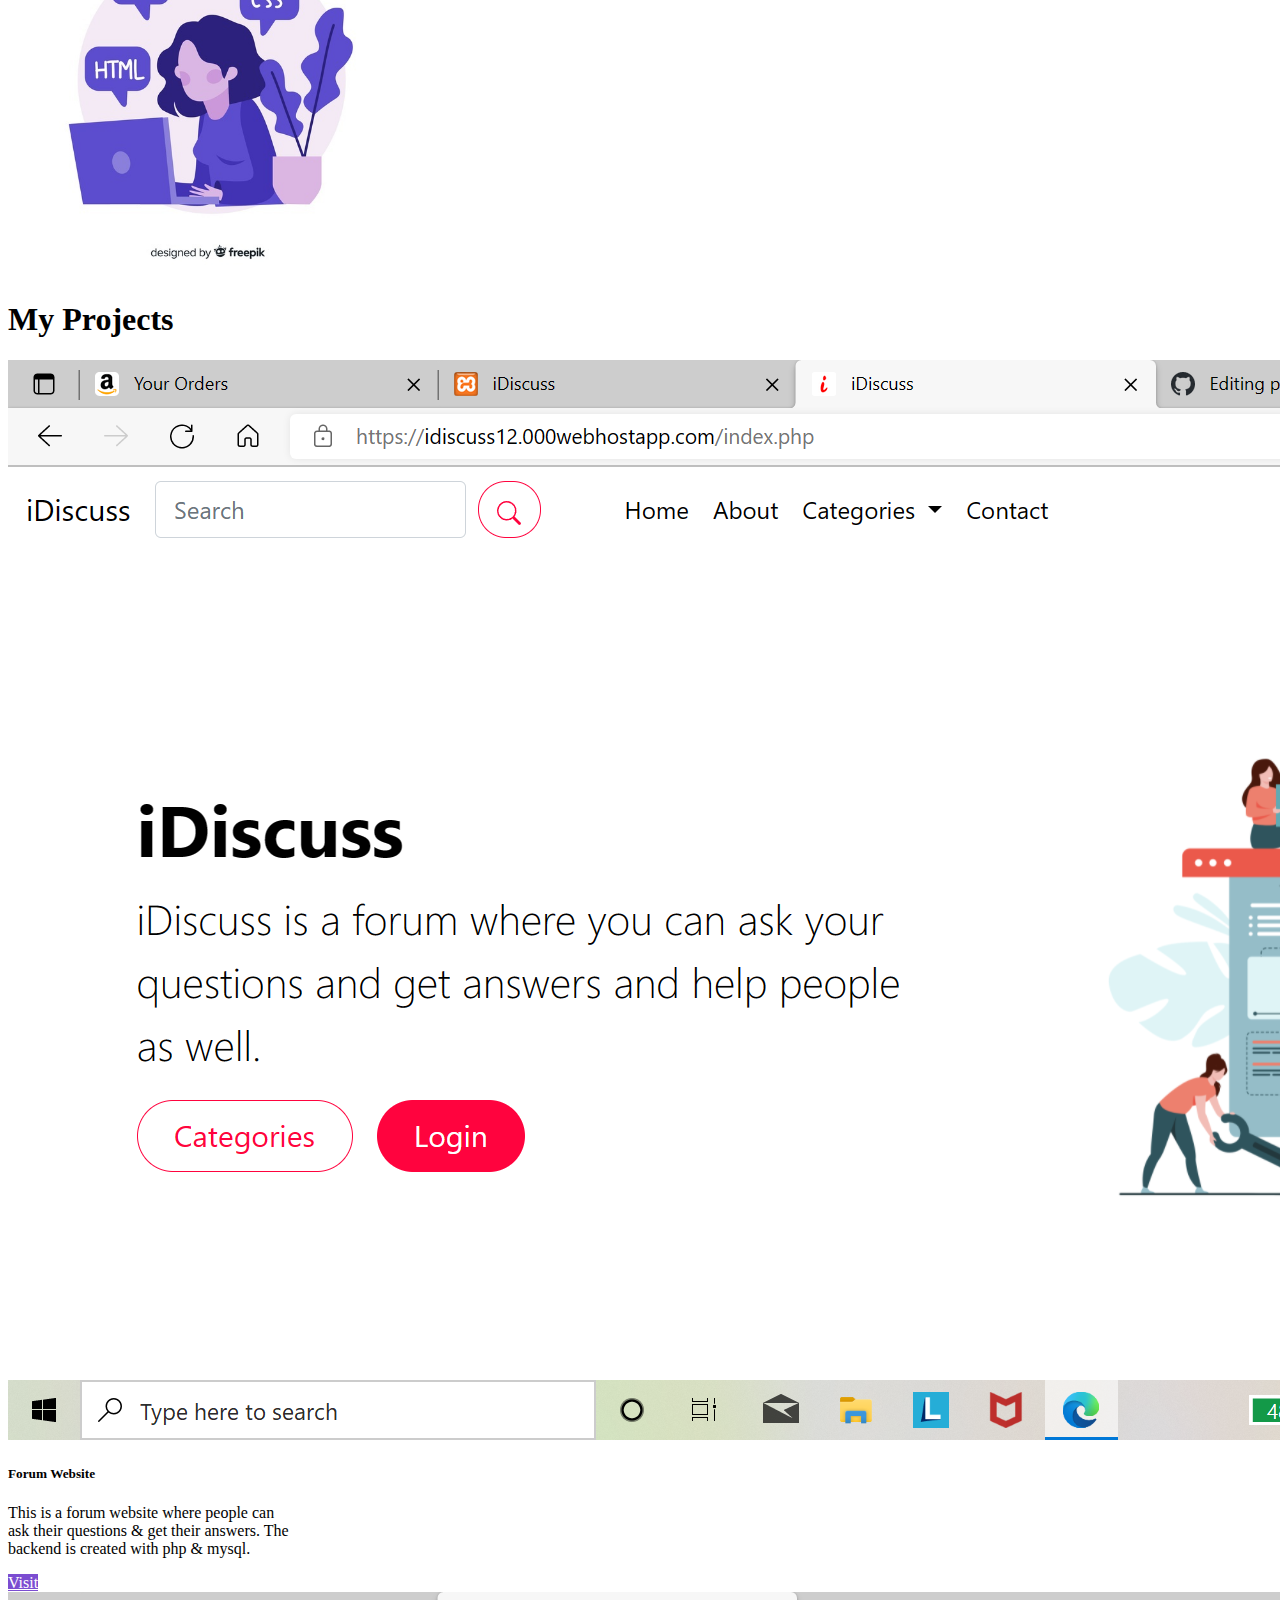
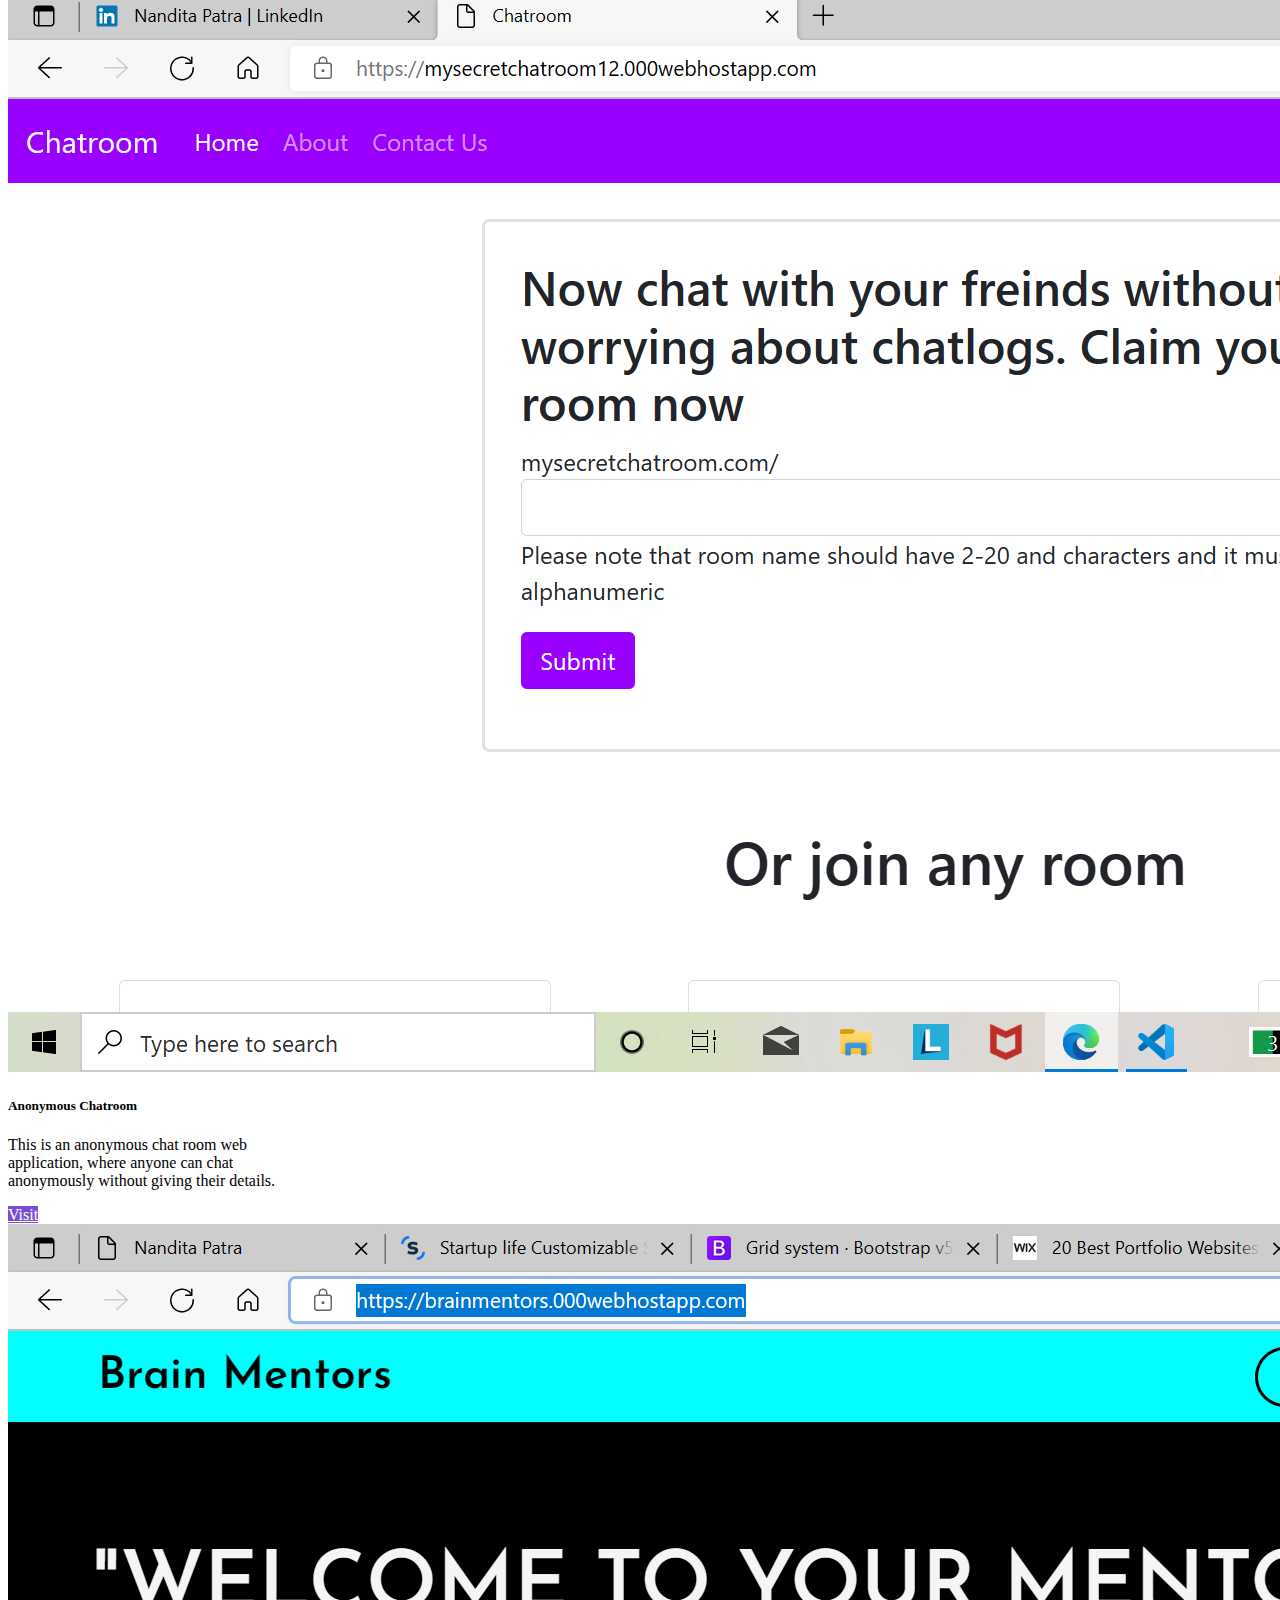
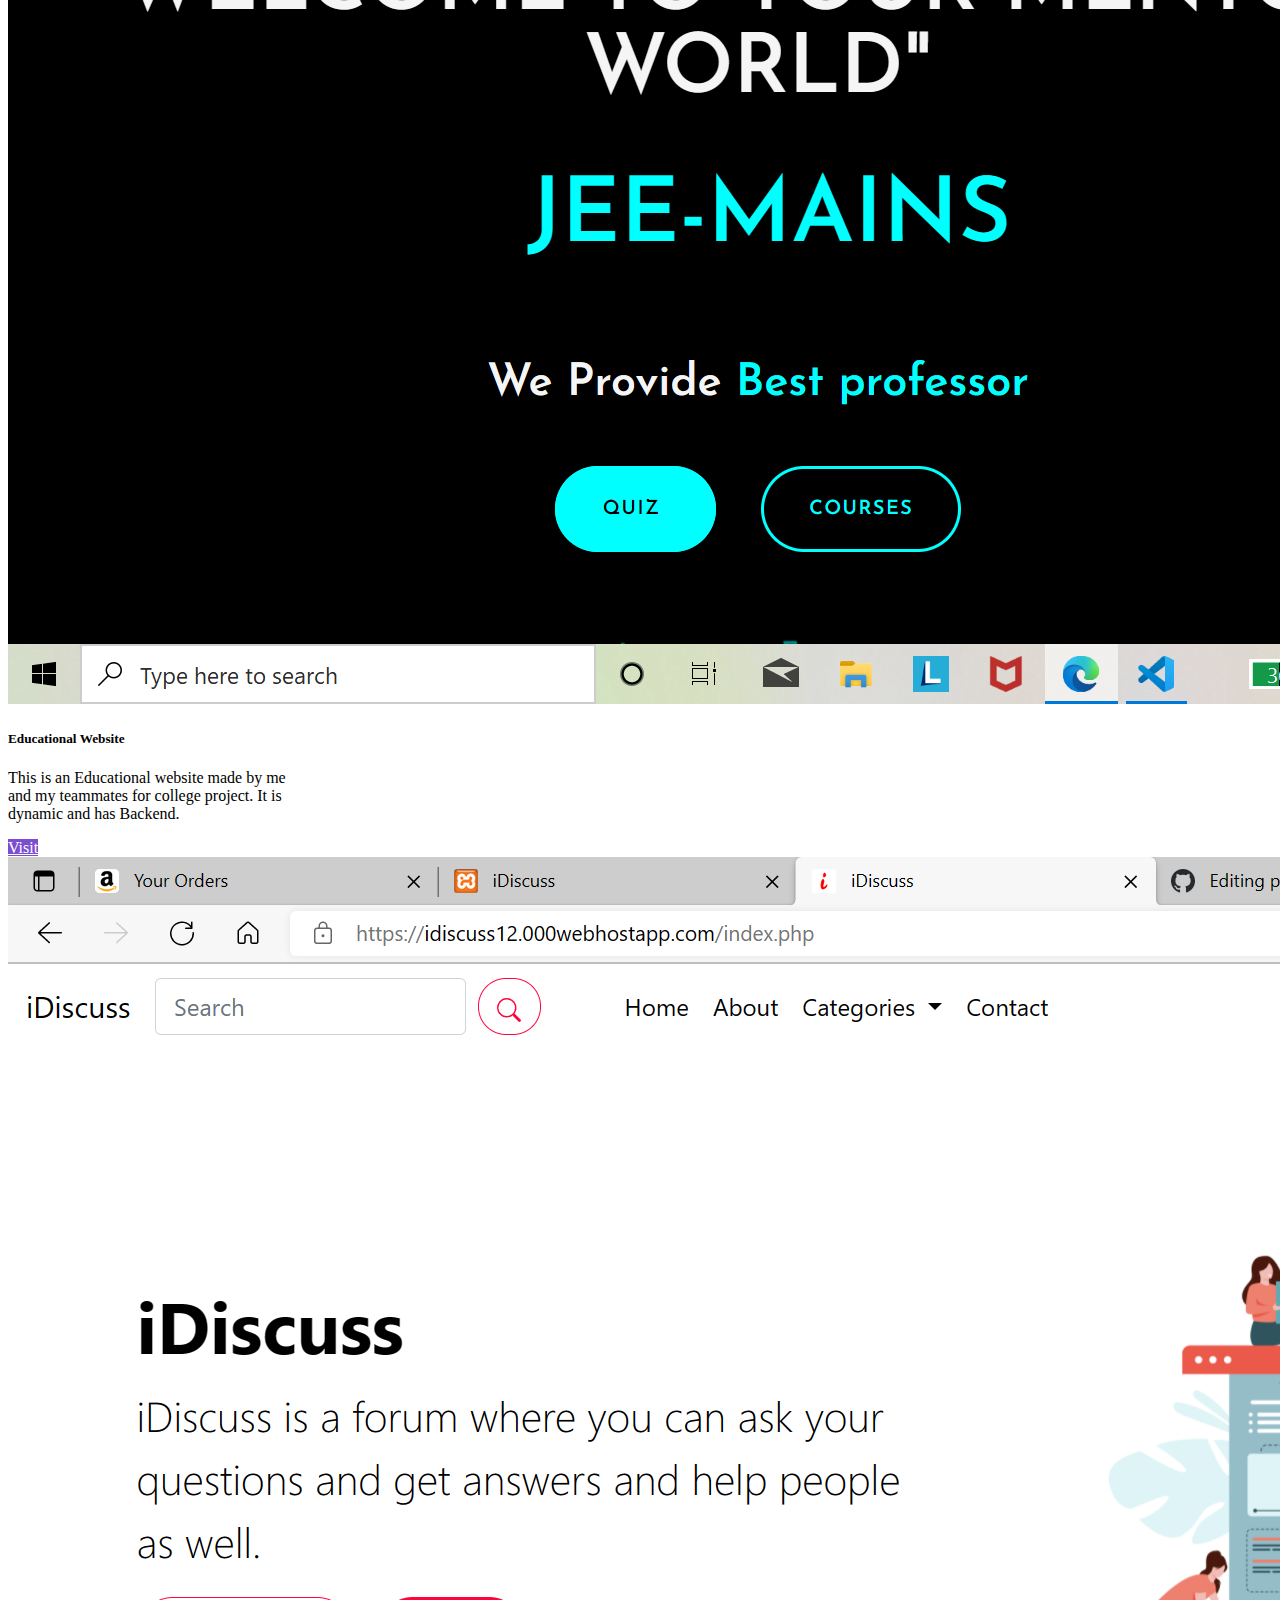
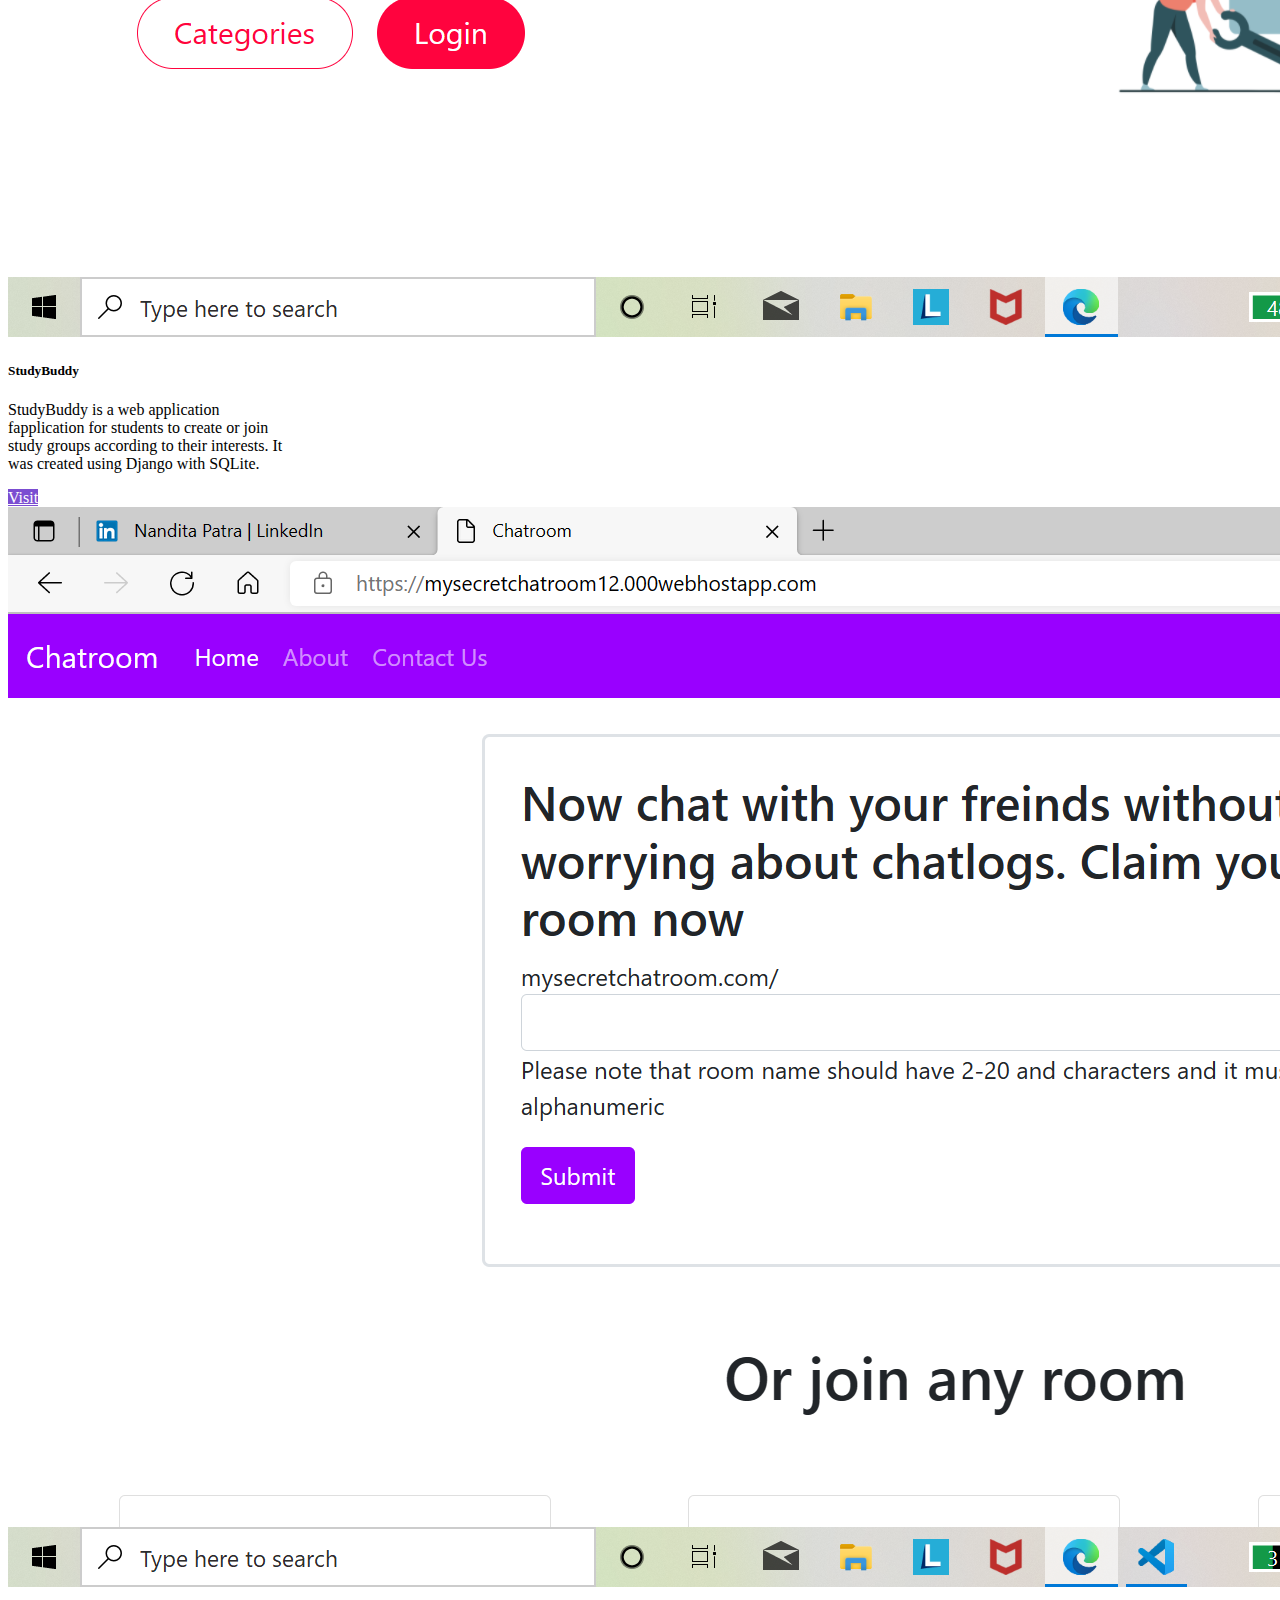
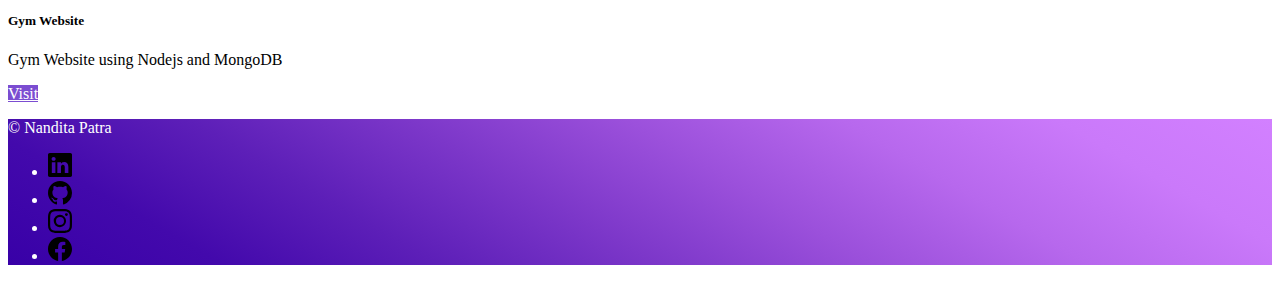
==== commit 1452f18e: "Update index.html" ====
--- a/index.html
+++ b/index.html
@@ -193,6 +193,36 @@
                 </div>
             </div>
         </div>
+        
+        
+        <div class="row ">
+            
+            <div class="col-md-4 my-2">
+                <div class="card" style="width: 18rem;">
+                    <img src="img/forum.png" class="card-img-top m"  alt="...">
+                    <div class="card-body">
+                        <h5 class="card-title">StudyBuddy</h5>
+                        <p class="card-text">StudyBuddy is a web application fapplication for students to create or join study groups according to
+their interests. It was created using Django with SQLite.
+</p>
+                        <a href="http://studybuddy12.herokuapp.com/" class="btn btn2">Visit</a>
+                    </div>
+                </div>
+            </div>
+
+            <div class="col-md-4 my-2">
+                <div class="card" style="width: 18rem;">
+                    <img src="img/chat.png" class="card-img-top"  alt="...">
+                    <div class="card-body">
+                        <h5 class="card-title">Gym Website</h5>
+                        <p class="card-text">Gym Website using Nodejs and MongoDB</p>
+                        <a href="https://github.com/nandita145/gym-website-complete" target="blank" class="btn btn2">Visit</a>
+                    </div>
+                </div>
+            </div>
+            
+            
+        </div>
     </div>
 
 
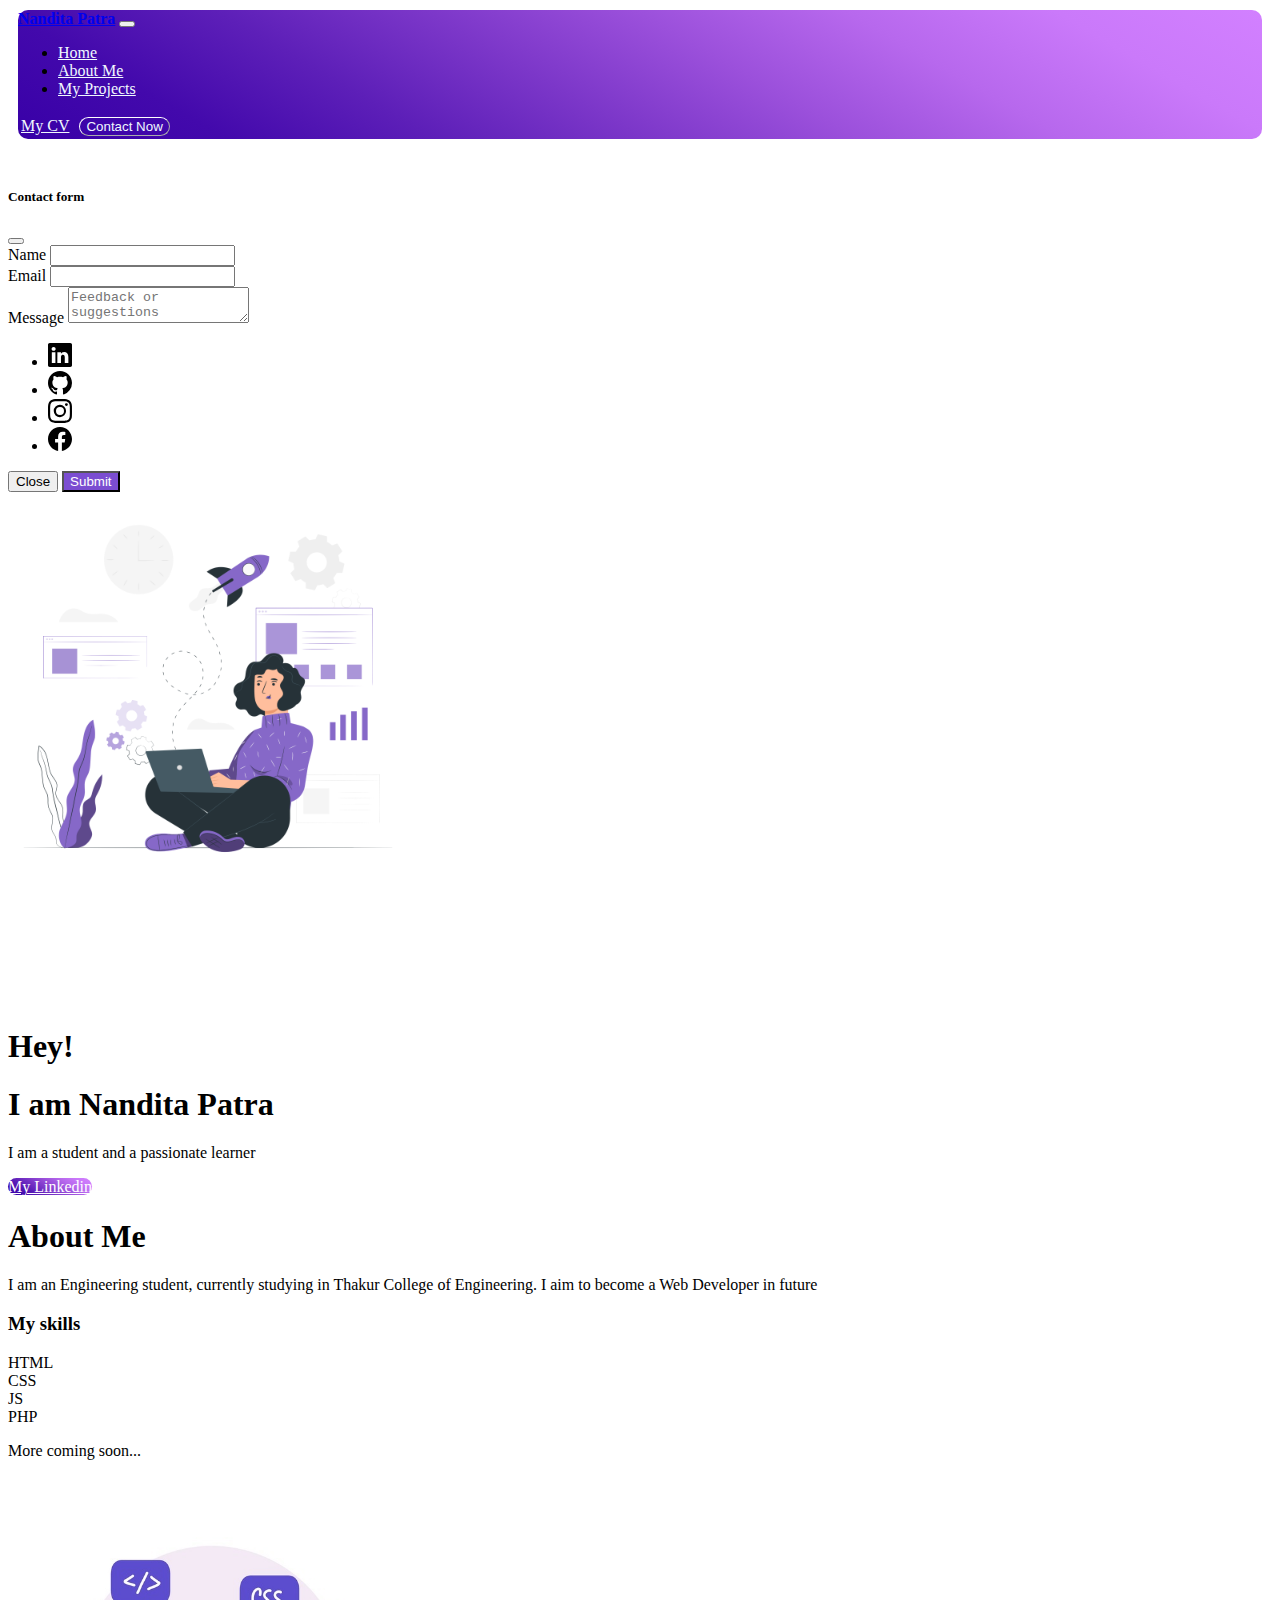
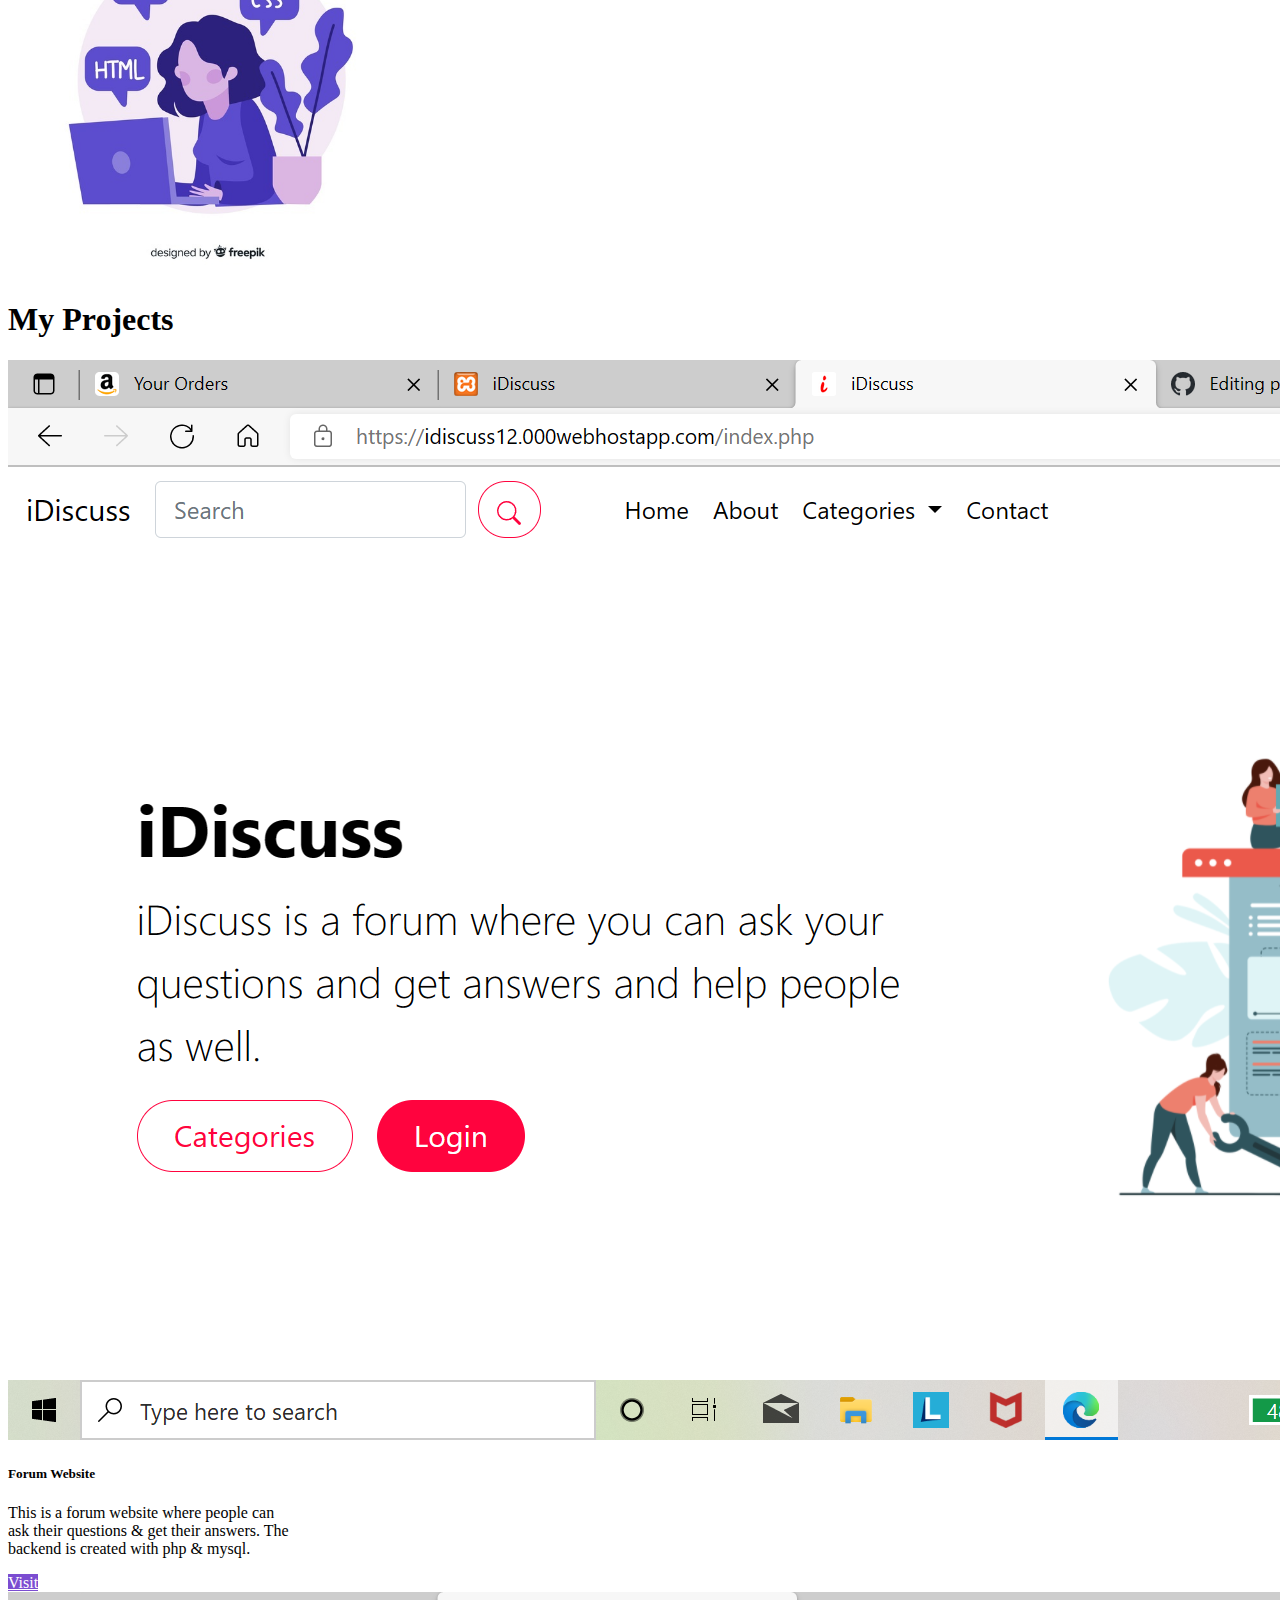
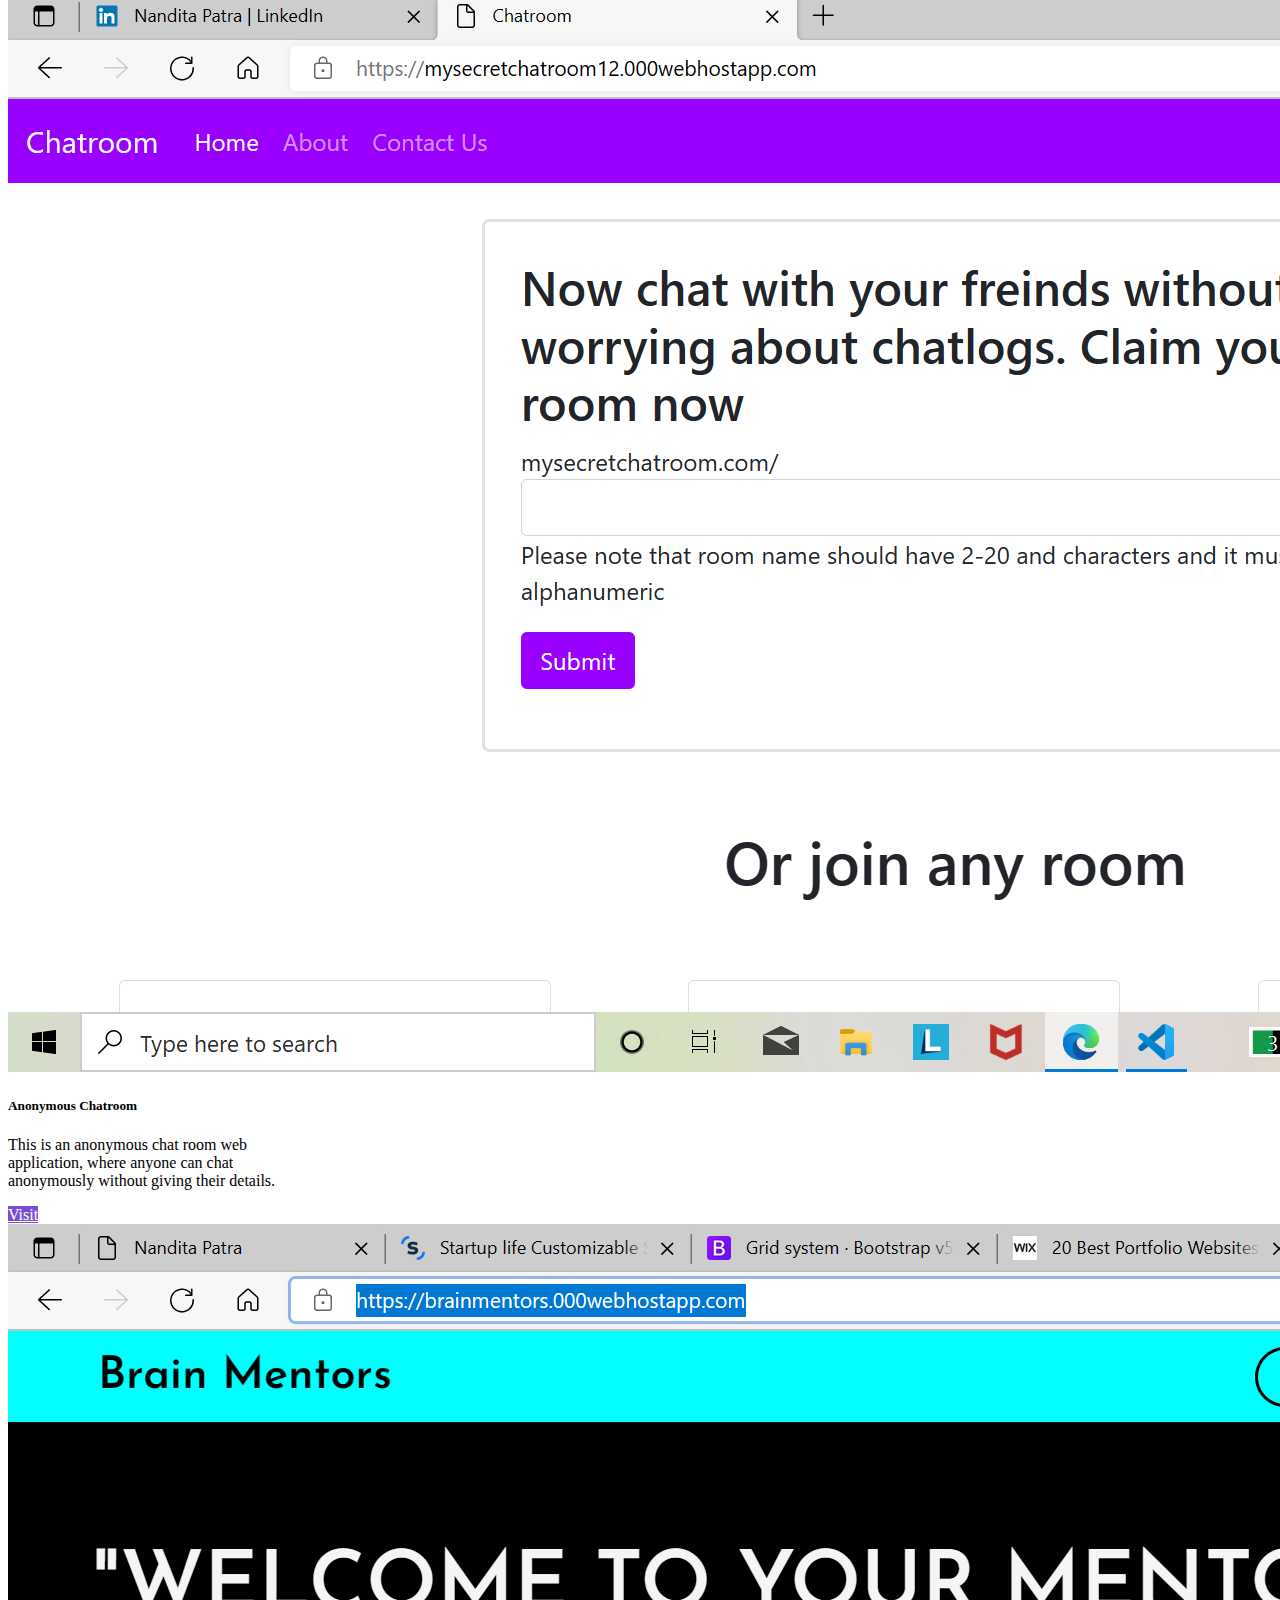
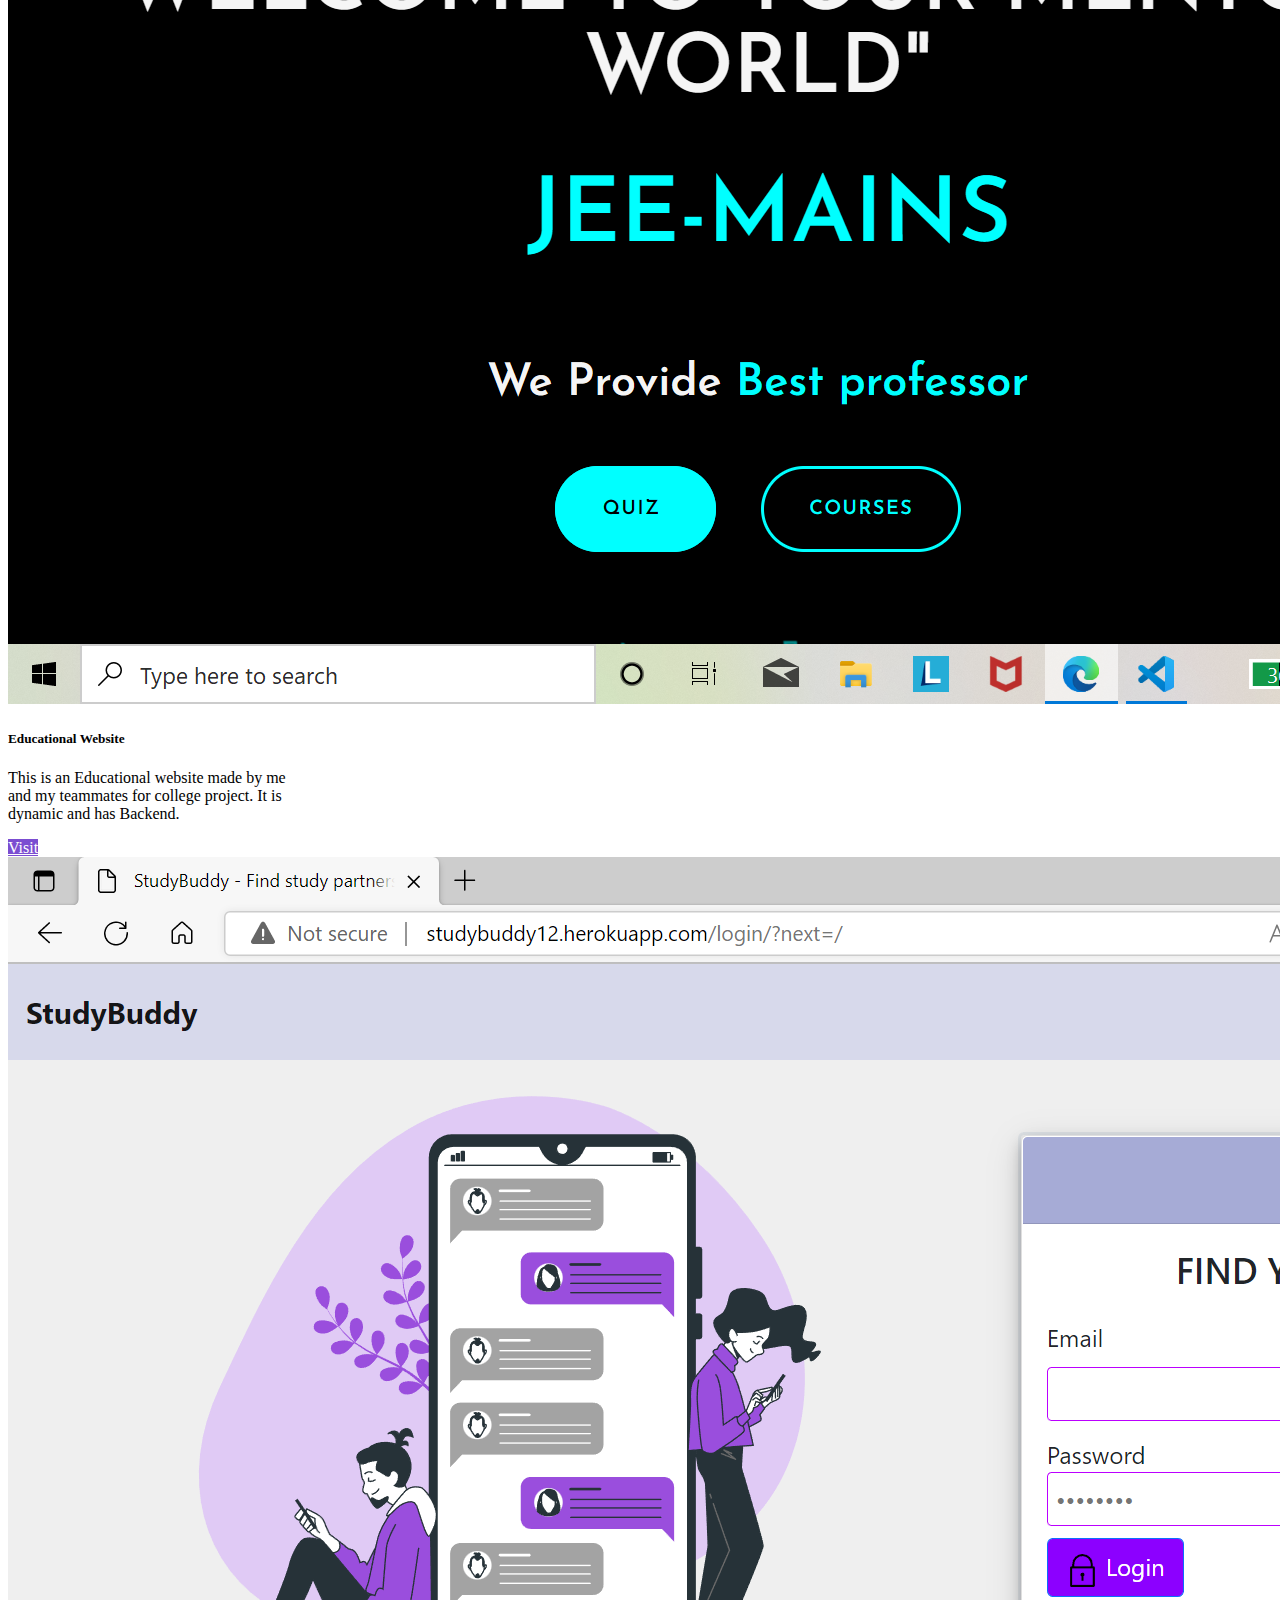
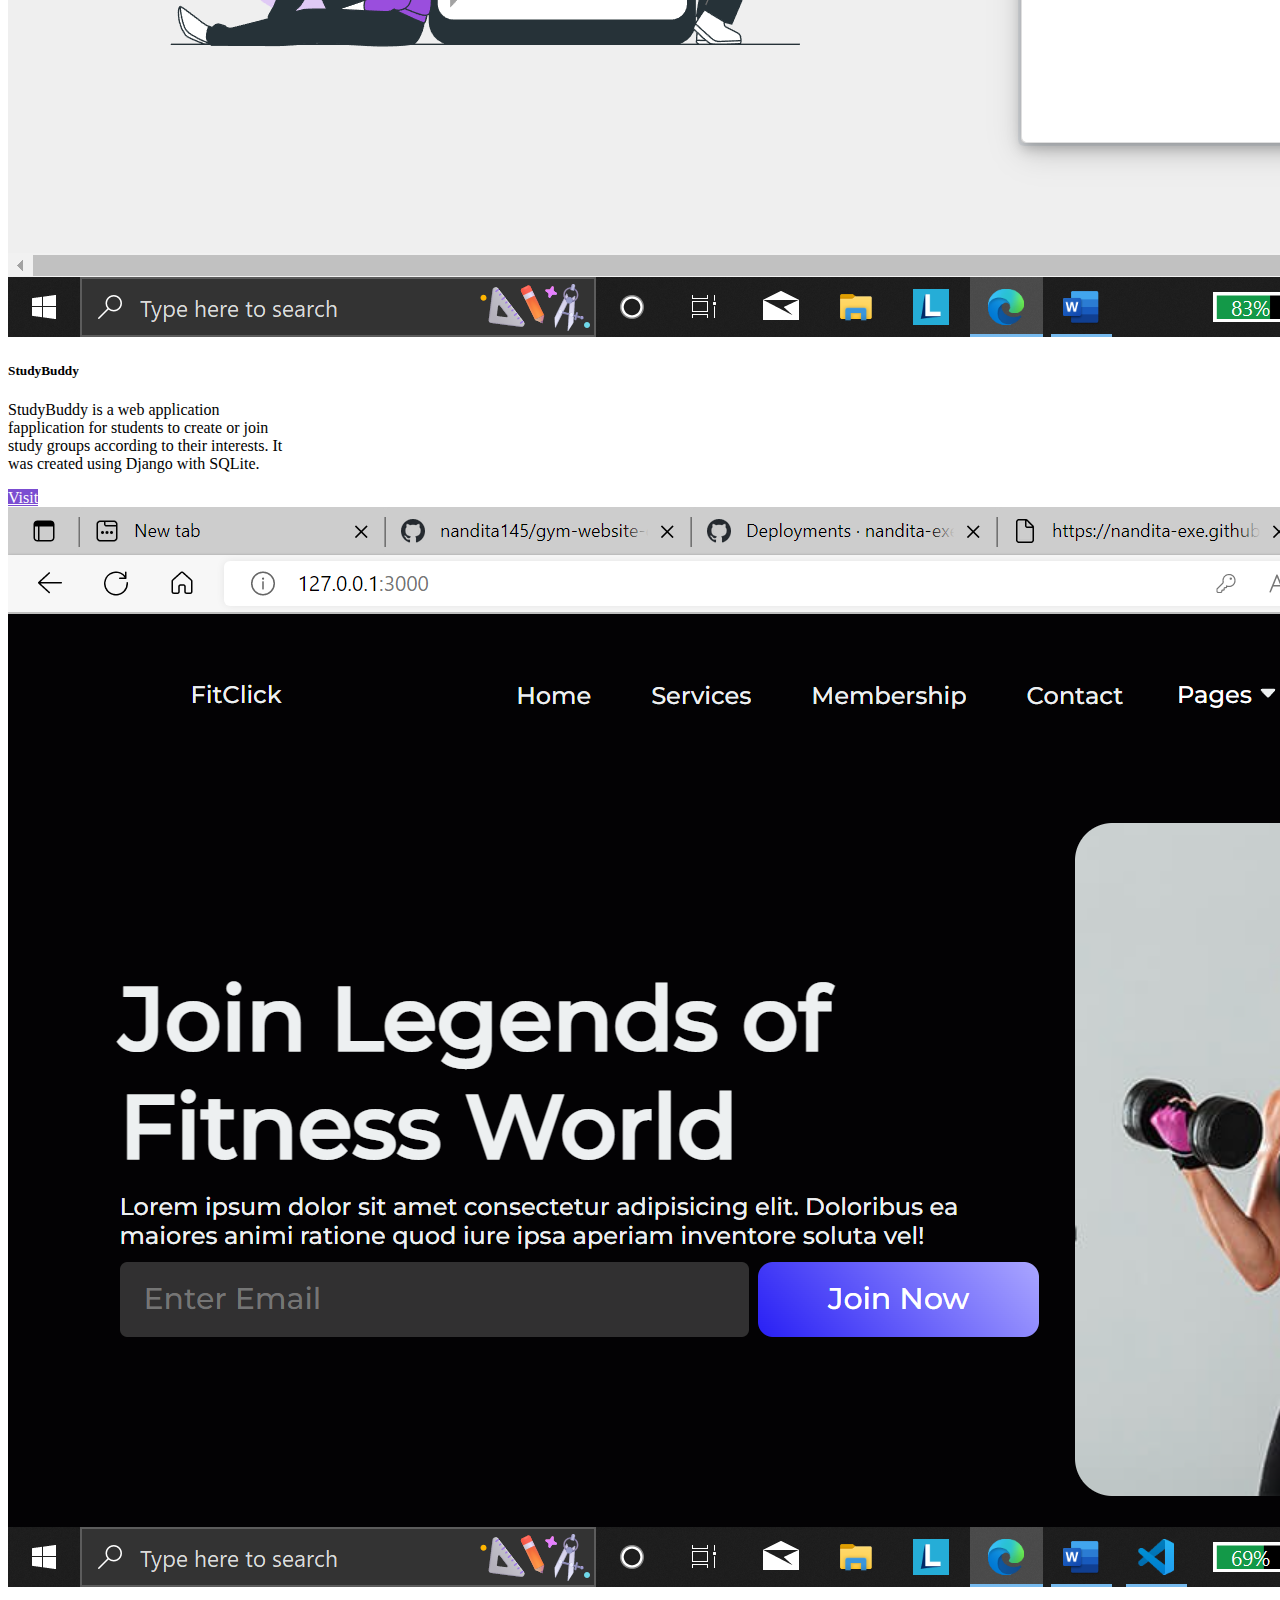
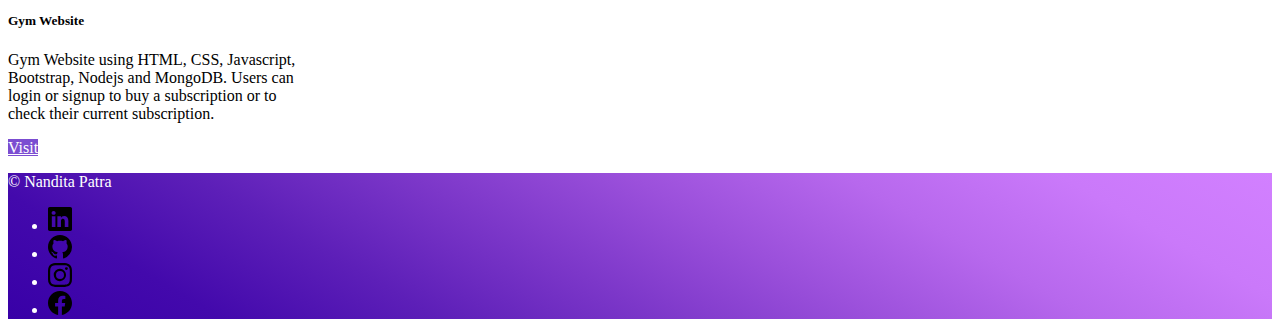
==== commit 71e63478: "Update index.html" ====
--- a/index.html
+++ b/index.html
@@ -199,7 +199,7 @@
             
             <div class="col-md-4 my-2">
                 <div class="card" style="width: 18rem;">
-                    <img src="img/forum.png" class="card-img-top m"  alt="...">
+                    <img src="img/Screenshot (1406).png" class="card-img-top m"  alt="...">
                     <div class="card-body">
                         <h5 class="card-title">StudyBuddy</h5>
                         <p class="card-text">StudyBuddy is a web application fapplication for students to create or join study groups according to
@@ -212,10 +212,11 @@
 
             <div class="col-md-4 my-2">
                 <div class="card" style="width: 18rem;">
-                    <img src="img/chat.png" class="card-img-top"  alt="...">
+                    <img src="img/Screenshot (1435).png" class="card-img-top"  alt="...">
                     <div class="card-body">
                         <h5 class="card-title">Gym Website</h5>
-                        <p class="card-text">Gym Website using Nodejs and MongoDB</p>
+                        <p class="card-text">Gym Website using HTML, CSS, Javascript, Bootstrap, Nodejs and MongoDB. Users can login or signup to buy
+                            a subscription or to check their current subscription.</p>
                         <a href="https://github.com/nandita145/gym-website-complete" target="blank" class="btn btn2">Visit</a>
                     </div>
                 </div>
